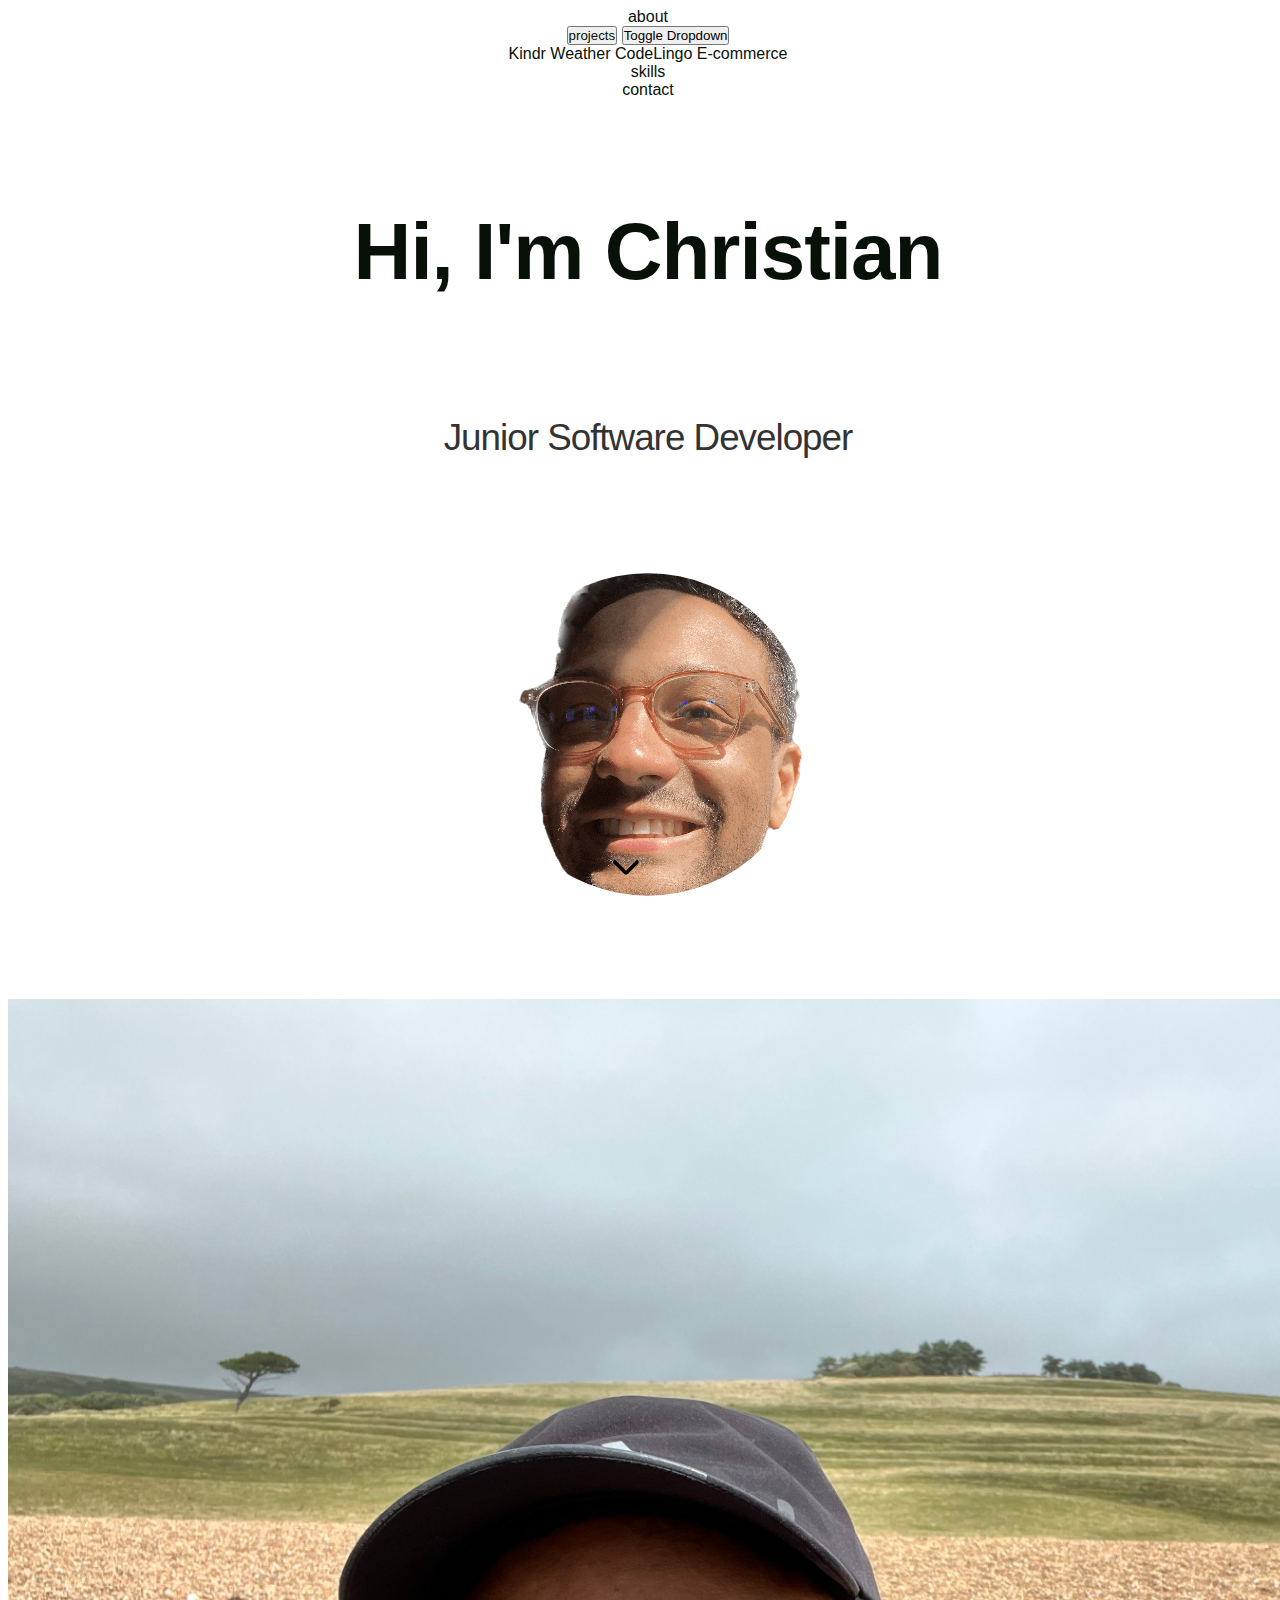
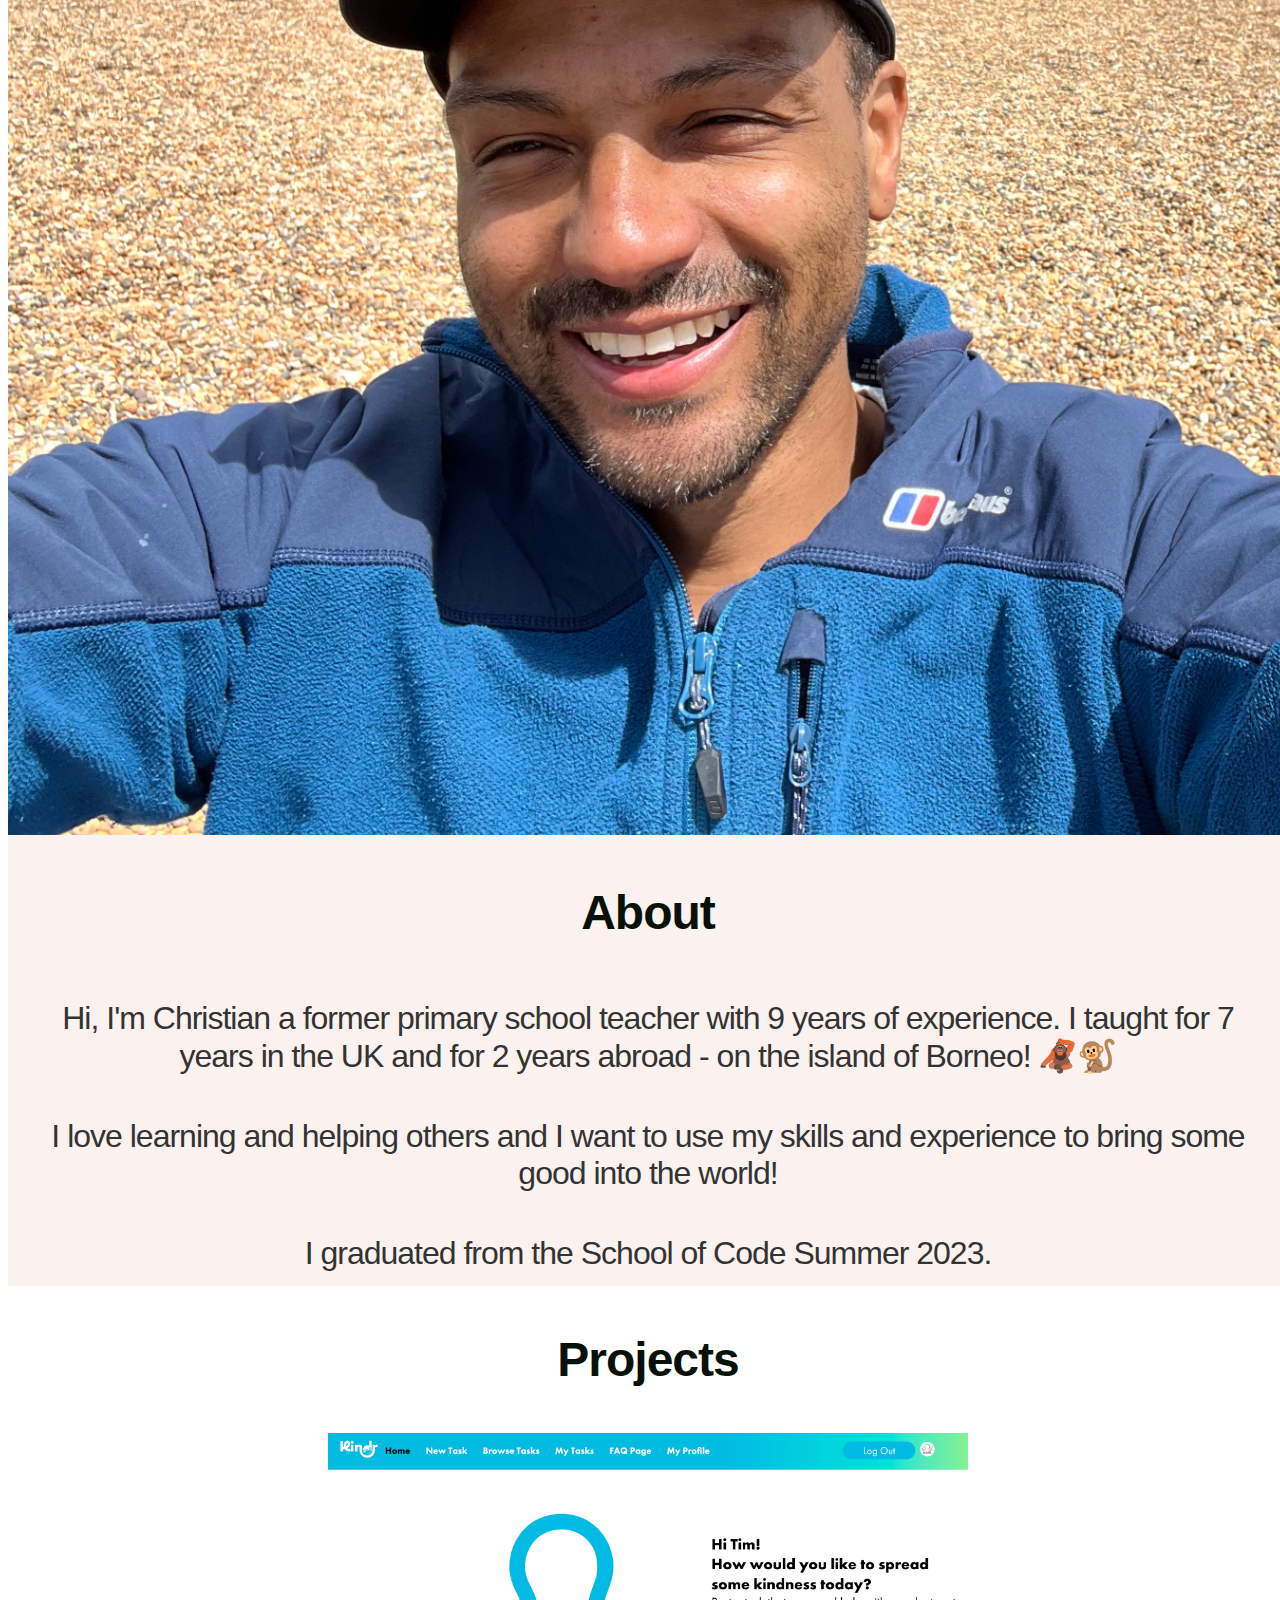
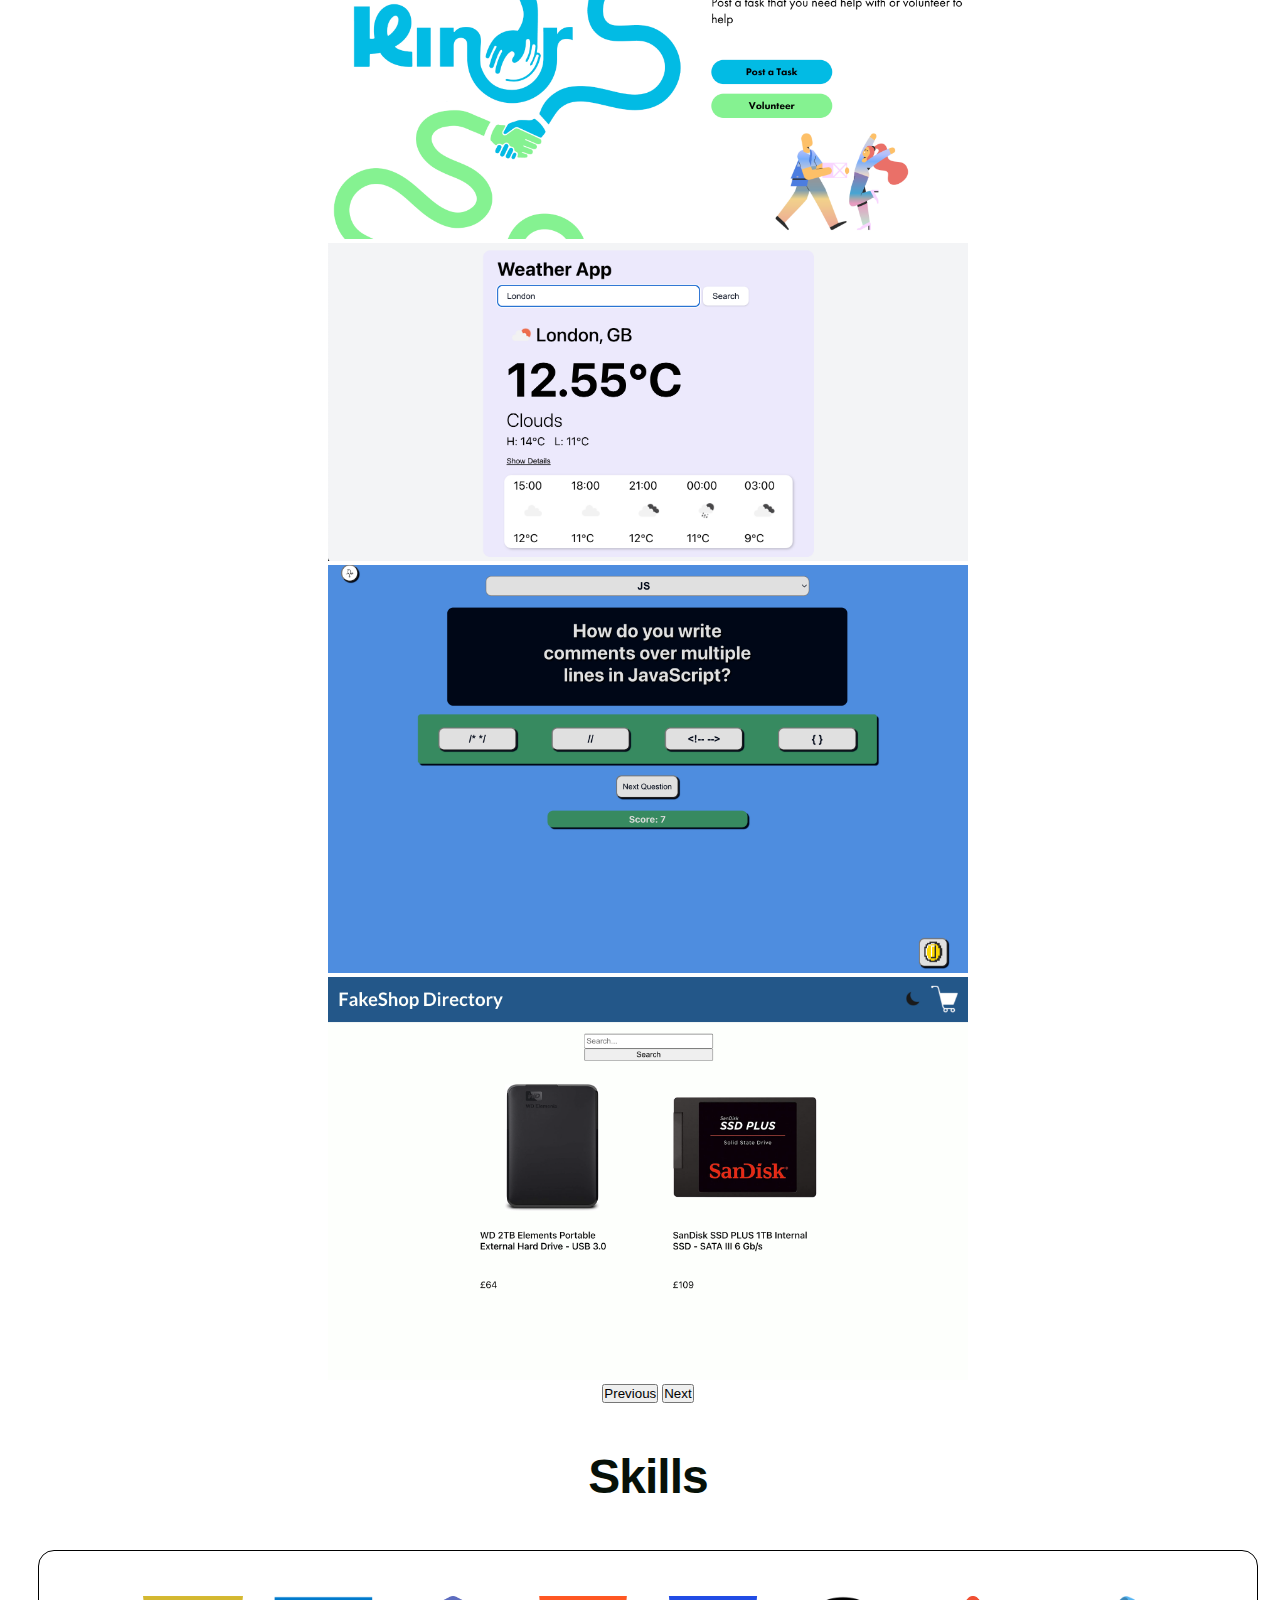
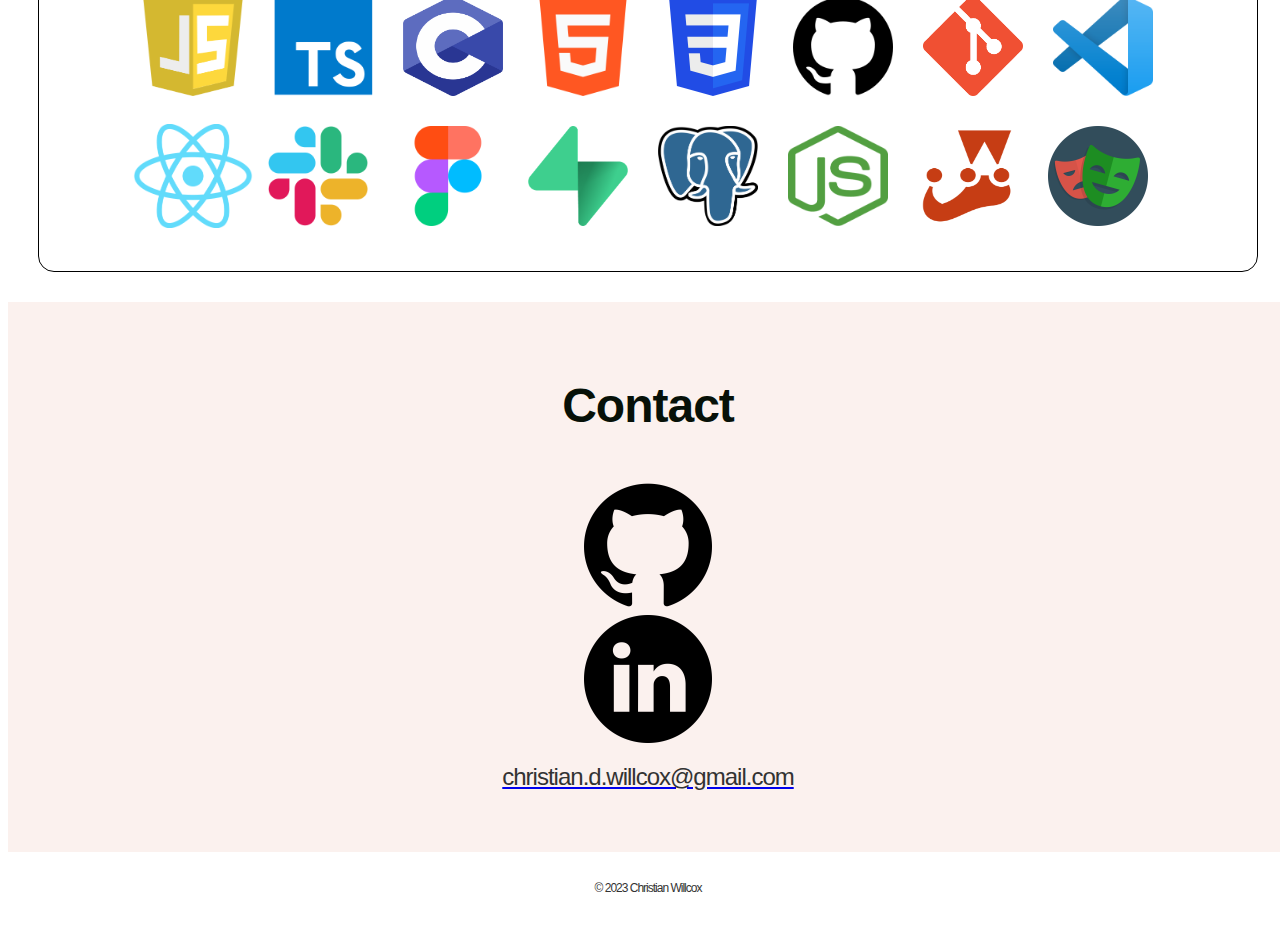
==== index.html @ d9c9615a "git repo initialised" ====
<!DOCTYPE html>

<html lang="en">
    <head>
        <script src="index.js"></script>
        <link href="https://cdn.jsdelivr.net/npm/bootstrap@5.2.3/dist/css/bootstrap.min.css" rel="stylesheet" integrity="sha384-rbsA2VBKQhggwzxH7pPCaAqO46MgnOM80zW1RWuH61DGLwZJEdK2Kadq2F9CUG65" crossorigin="anonymous">
        <script src="https://cdn.jsdelivr.net/npm/bootstrap@5.2.3/dist/js/bootstrap.bundle.min.js" integrity="sha384-kenU1KFdBIe4zVF0s0G1M5b4hcpxyD9F7jL+jjXkk+Q2h455rYXK/7HAuoJl+0I4" crossorigin="anonymous"></script>
        <link href="styles.css" rel="stylesheet">
        <meta name="viewport" content="width=device-width, initial-scale=1.0">
        <title>Christian Willcox</title>
    </head>
    <header>
        <ul class="navbar">
            <li class="navbar-links">
                <a href="#about">about</a>
            </li>
            <li class="navbar-links">
                <div class="btn-group navbar-links">
                    <button type="button" class="btn btn-danger">
                        <a href="#projects">projects</a>
                    </button>
                    <button type="button" class="btn btn-danger dropdown-toggle" data-bs-toggle="dropdown" aria-haspopup="true" aria-expanded="false">
                        <span class="visually-hidden">Toggle Dropdown</span>
                    </button>
                    <div class="dropdown-menu">
                        <a class="dropdown-item" href="/projects/kindr.html">Kindr</a>
                        <a class="dropdown-item" href="/projects/weather.html">Weather</a>
                        <a class="dropdown-item" href="/projects/codelingo.html">CodeLingo</a>
                        <a class="dropdown-item" href="/projects/ecommerce.html">E-commerce</a>
                    </div>
                </div>
            </li>
            <li class="navbar-links">
                <a href="#skills">skills</a>
            </li>
            <li class="navbar-links">
                <a href="#contact">contact</a>
            </li>
        </ul>
    </header>
    
    <body>

        <div id="greet">

            <!-- Greeting section. -->
            <h1 class="landing-h1">Hi, I'm Christian</h1>
            <h3 class="landing-h3">Junior Software Developer</h3>
            <!-- <p>Based in Hitchin, Hertfordshire</p> -->

            <div class="landing-img-container">
                <img src="/images/LandingPicTransparent.png" alt="Landing-page-pic " class="landing-page-img">
            </div>

            <!-- Down arrow. -->
            <div class="down-arrow"></div>
            
        </div>

        <div id="about">
            
            <img alt="Me on the Jurassic Coast" class="jurassic-img"src="/images/jurassic-coast.jpeg">
            
            <h1>About</h1>
            <p class="about-text first-para">
                Hi, I'm Christian a former primary school teacher with 9 years of experience.
                I taught for 7 years in the UK and for 2 years abroad - on the island of Borneo! 🦧🐒
            </p>
            <p class="about-text">
                I love learning and helping others and I want to use my skills and experience to bring some good into the world!
            </p>
            <p class="about-text">
                I graduated from the School of Code Summer 2023.
            </p>

        </div>

        <div id="projects">

            <h1>Projects</h1>
            <div id="carouselExampleControls" class="carousel slide" data-bs-ride="carousel">
                <div class="carousel-inner">
                  <div class="carousel-item active">
                    <a href="/projects/kindr.html">
                        <img src="/images/project-img/homepage.png" class="d-block w-100" alt="Kindr Project">
                    </a>
                  </div>
                  <div class="carousel-item">
                    <a href="/projects/weather.html">
                        <img src="/images/project-img/weather-app.png" class="d-block w-100" alt="Weather App Project">
                    </a>
                  </div>
                  <div class="carousel-item">
                    <a href="/projects/codelingo.html">
                        <img src="/images/project-img/codelingo.png" class="d-block w-100" alt="CodeLingo Project">
                    </a>
                  </div>
                  <div class="carousel-item">
                    <a href="/projects/ecommerce.html">
                        <img src="/images/project-img/ecommerce.png" class="d-block w-100" alt="E-Commerce Project">
                    </a>
                </div>
                </div>
                <button class="carousel-control-prev" type="button" data-bs-target="#carouselExampleControls" data-bs-slide="prev">
                  <span class="carousel-control-prev-icon" aria-hidden="true"></span>
                  <span class="visually-hidden">Previous</span>
                </button>
                <button class="carousel-control-next" type="button" data-bs-target="#carouselExampleControls" data-bs-slide="next">
                  <span class="carousel-control-next-icon" aria-hidden="true"></span>
                  <span class="visually-hidden">Next</span>
                </button>
              </div>

        </div>

        <div id="skills">
            <h1>Skills</h1>

            <div class="skills-container">

				<div class="all-skills-images">
					<img src="/images/skills/javascript.png" alt="javascript-logo" class="skills-img">
					<img src="/images/skills/typescript.png" alt="typescript-logo" class="skills-img">
					<img src="/images/skills/c.png" alt="c-logo" class="skills-img">
					<img src="/images/skills/html.png" alt="html-logo" class="skills-img">
					<img src="/images/skills/css.svg.png" alt="css-logo" class="skills-img">
					<img src="/images/skills/github.png" alt="github-logo" class="skills-img">
					<img src="/images/skills/git.png" alt="git-logo" class="skills-img">
					<img src="/images/skills/vsstudio.svg.png" alt="vsstudio-logo" class="skills-img">
					<img src="/images/skills/react.svg.png" alt="react-logo" class="react-img">
					<img src="/images/skills/slack.svg.png" alt="slack-logo" class="skills-img">
					<img src="/images/skills/figma.png" alt="figma-logo" class="skills-img figma-img">
					<img src="/images/skills/supabase.png" alt="supabase-logo" class="skills-img">
					<img src="/images/skills/Postgresql.svg.png" alt="postgres-logo" class="skills-img">
					<img src="/images/skills/nodejs.png" alt="nodejs-logo" class="skills-img">
					<img src="/images/skills/jest.png" alt="jest-logo" class="skills-img">
					<img src="/images/skills/playwright.png" alt="playwright-logo" class="skills-img">
				</div>

			</div>
        </div>

        <div id="contact">
            <h1>Contact</h1>

            <table>
                <tbody>
                    <tr>
                        <td>
                            <a href = "https://github.com/lastcastleofbowser">
                                <img src="/images/icons/github_black.png" alt="github icon" class="icon github btn">
                            </a>
                        </td>
                    </tr>
                    <tr>
                        <td>
                            <a href = "https://www.linkedin.com/in/christianwillcox/">
                                <img src="/images/icons/linkedin_black.png" alt="linkedin icon" class="icon linkedin btn">
                            </a>
                        </td>
                    </tr>
                    <tr>
                        <td>
                            <a class="email btn" href="mailto:christian.d.willcox@gmail.com" target="_blank" rel="noopener noreferrer">
                                <p>christian.d.willcox@gmail.com</p>
                            </a>
                        </td>
                    </tr>
                </tbody>
            </table>

        </div>
    </body>
    <footer>
        <p>© 2023 Christian Willcox </p>
    </footer>
</html>
---- styles.css ----
:root {
	--primary-background-colour: #FBF1EE;
	--text-colour: #071108;
	--primary-contrast-colour: #A0C1D1;
	--secondary-contrast-colour: #F9DB6D;
	--grey1: #Fbfbfb;
	--grey2: #F2F2F2;
  }

 * {
    padding: 0;
    text-align: center;
}

html, body{
    font-size: 16px;
    width: 100vw;
    height: 100vh;
}


h1 { font: 3rem "Playfair", Helvetica, Arial, Sans-Serif; font-weight: 600; letter-spacing: -1px; padding: 14px; color: var(--text-colour)}
h2 { font: 3rem "Poppins", Helvetica, Arial, Sans-Serif; font-weight: 600; letter-spacing: -1px; padding: 14px; color: #333;}
h3 { font: 2.3rem "Poppins", Helvetica, Arial, Sans-Serif; font-weight: 400; letter-spacing: -1px; padding: 14px; color: #333;}
p {
	font-size: 2rem;
	font-family: "Poppins", Helvetica, Arial, Sans-Serif;
	font-weight: 200;
	letter-spacing: -1px;
	padding: 14px;
	color: #333;
	margin: 0 0 15px 0;
}

/* Navbar*/
.navbar li { list-style-type: none; }
.navbar{
	max-width: 100vw;
	margin: 0 30px;
	font-family: "Poppins", Helvetica, Arial, Sans-Serif;
	font-weight: 200;
}

.navbar a:link{
		text-decoration: none;
		color: var(--text-colour);
}

.navbar a:visited{
		text-decoration: none;
		color: var(--text-colour);
}

.navbar a:hover{
		text-decoration: underline;
		color: var(--text-colour);
}




/* Greet Section */
#greet {
	display: flex;
	flex-direction: column;
	justify-content: center;
	align-items: center;
	height: 100vh;
}

/* Landing page h1 effect */

.landing-h1::before, .landing-h3::before {  
	transform: scaleX(0);
	transform-origin: bottom right;
  }
  
  .landing-h1:hover::before, .landing-h3:hover::before {
	transform: scaleX(1);
	transform-origin: bottom left;
  }
  
  .landing-h1::before, .landing-h3::before {
	content: " ";
	display: block;
	position: absolute;
	top: 0; right: 0; bottom: 0; left: 0;
	inset: 0 0 0 0;
	background: hsl(200 100% 80%);
	z-index: -1;
	transition: transform .3s ease;
  }
  
  .landing-h1 {
	position: relative;
	font-size: 5rem;
  }

  .landing-h3 {
	position: relative;
	/* font-size: 5rem; */
  }

  .landing-img-container{
	position: relative;
	display: flex;
	flex-basis: 50%;
	
  }

  .landing-page-img{
	/* margin: 2rem; */
	clip-path: circle(40% at 50% 50%);
	object-fit: none;
	object-position: -90px 38px;
	width: 350px;
  }

/* Down Arrow */
.down-arrow {
	position: absolute;
	top: calc(100vh - 60px);
	left: calc(50% - 14px);
	/* width: 0; */
	/* height: 30px; */
	/* border: 2px solid; */
	/* border-radius: 2px; */
	animation: jumpInfinite 1.5s infinite;
  }
  
  .down-arrow:after {
	content: " ";
	position: absolute;
	top: 12px;
	left: -10px;
	width: 16px;
	height: 16px;
	border-bottom: 4px solid;
	border-right: 4px solid;
	border-radius: 4px;
	transform: rotateZ(45deg);
  }

  @keyframes jumpInfinite {
	0% {
	  margin-top: 0;
	}
	50% {
	  margin-top: 20px;
	}
	100% {
	  margin-top: 0;
	}
  }

/* About Section */
.jurassic-img {
max-width: 100%;
height: auto;
margin: 0 auto;
}

#about{
	background-color: var(--primary-background-colour);
}

/* Project Section */
.carousel-item img{
	height: auto;
	width: 50%;
}


/* Skills Section */
.all-skills-images {
	display: flex;
	flex-wrap: wrap;
	justify-content: center;
	align-items: center;
	margin: 0 15px;
}
.skills-img{ width: 100px; height: 100px; margin: 15px; }
/* .figma-img{ width: 80px; } */
.react-img { width: 120px }

.skills-container, .project-card, .about-wrapper{
	-webkit-border-radius: 16px;
	-moz-border-radius: 16px;
	border: 1px solid #000000;
	padding: 30px;
	margin-top: 30px;
}

.skills-container, .project-card{
    margin: 30px;
}

/* Contact Section */
#contact{
	padding: 30px;
	background-color: var(--primary-background-colour);
}
#contact table{
	max-width: 95%;
	margin-left: auto;
	margin-right: auto;
}
#contact table p{
	font-size: 1.5rem;
}

.icon {
    max-width: 25%;
    height: auto;
}

/* Footer Section */
footer{
	padding: 15px;
}
footer p{
	font-size: 0.75rem;
}

/* Project HTML Pages  */

.project-img-container{
	display: flex;
	justify-content: center;
}

.project-img{
	width: auto;
	height: 80px;
	/* height: 100%; */
	object-fit: cover;
	object-position: center;
	margin: 0 0 30px;
}

.screenshot-container{
	display: flex;
	flex-direction: row;
	justify-content: center;
	align-items: center;
	flex-wrap: wrap;
	gap: 30px;
	margin: 35px 0 20px;
}

.screenshot{
	width: auto;
	height: 20rem;
	object-fit: cover;
	object-position: center;
	border: 0.3px solid #333;
}

.project-card ul{
	list-style-type: square;
	list-style-position: inside;
	padding: 0;
	margin: 0 1rem 0;
}

hr {
	border: 0;
	height: 1px;
	background: #333;
	max-width: 75%;
	margin: 0 auto;
}

.work-text{ padding-left: 1rem; }
.work-text h3{ padding-left: 0; }

.project-btn{
	color: var(--grey1);
	text-decoration: none;
	background-color: var(--secondary-contrast-colour);
	padding: 10px 20px;
	border-radius: 5px;
	border-style: solid;
	border-color: var(--secondary-contrast-colour);
	margin: 25px 5px 0;
	font-size: 1.2rem;
	cursor: pointer;
	transition: color 1000ms;
	user-select: none;
	-webkit-user-select: none;

	&:hover{
		background-color: var(--grey1);
		border-style: solid;
		border-color: var(--secondary-contrast-colour);
	}
	&:active{
		text-decoration: none;
	}
	&:focus{
		outline: none;
	}
	&:visited{
		color: var(--grey1);
		text-decoration: none;
	}
}
.site{
	background-color: var(--primary-contrast-colour);
border-color: var(--primary-contrast-colour);
&:hover{
	background-color: var(--grey1);
	border-style: solid;
	border-color: var(--primary-contrast-colour);
}
}
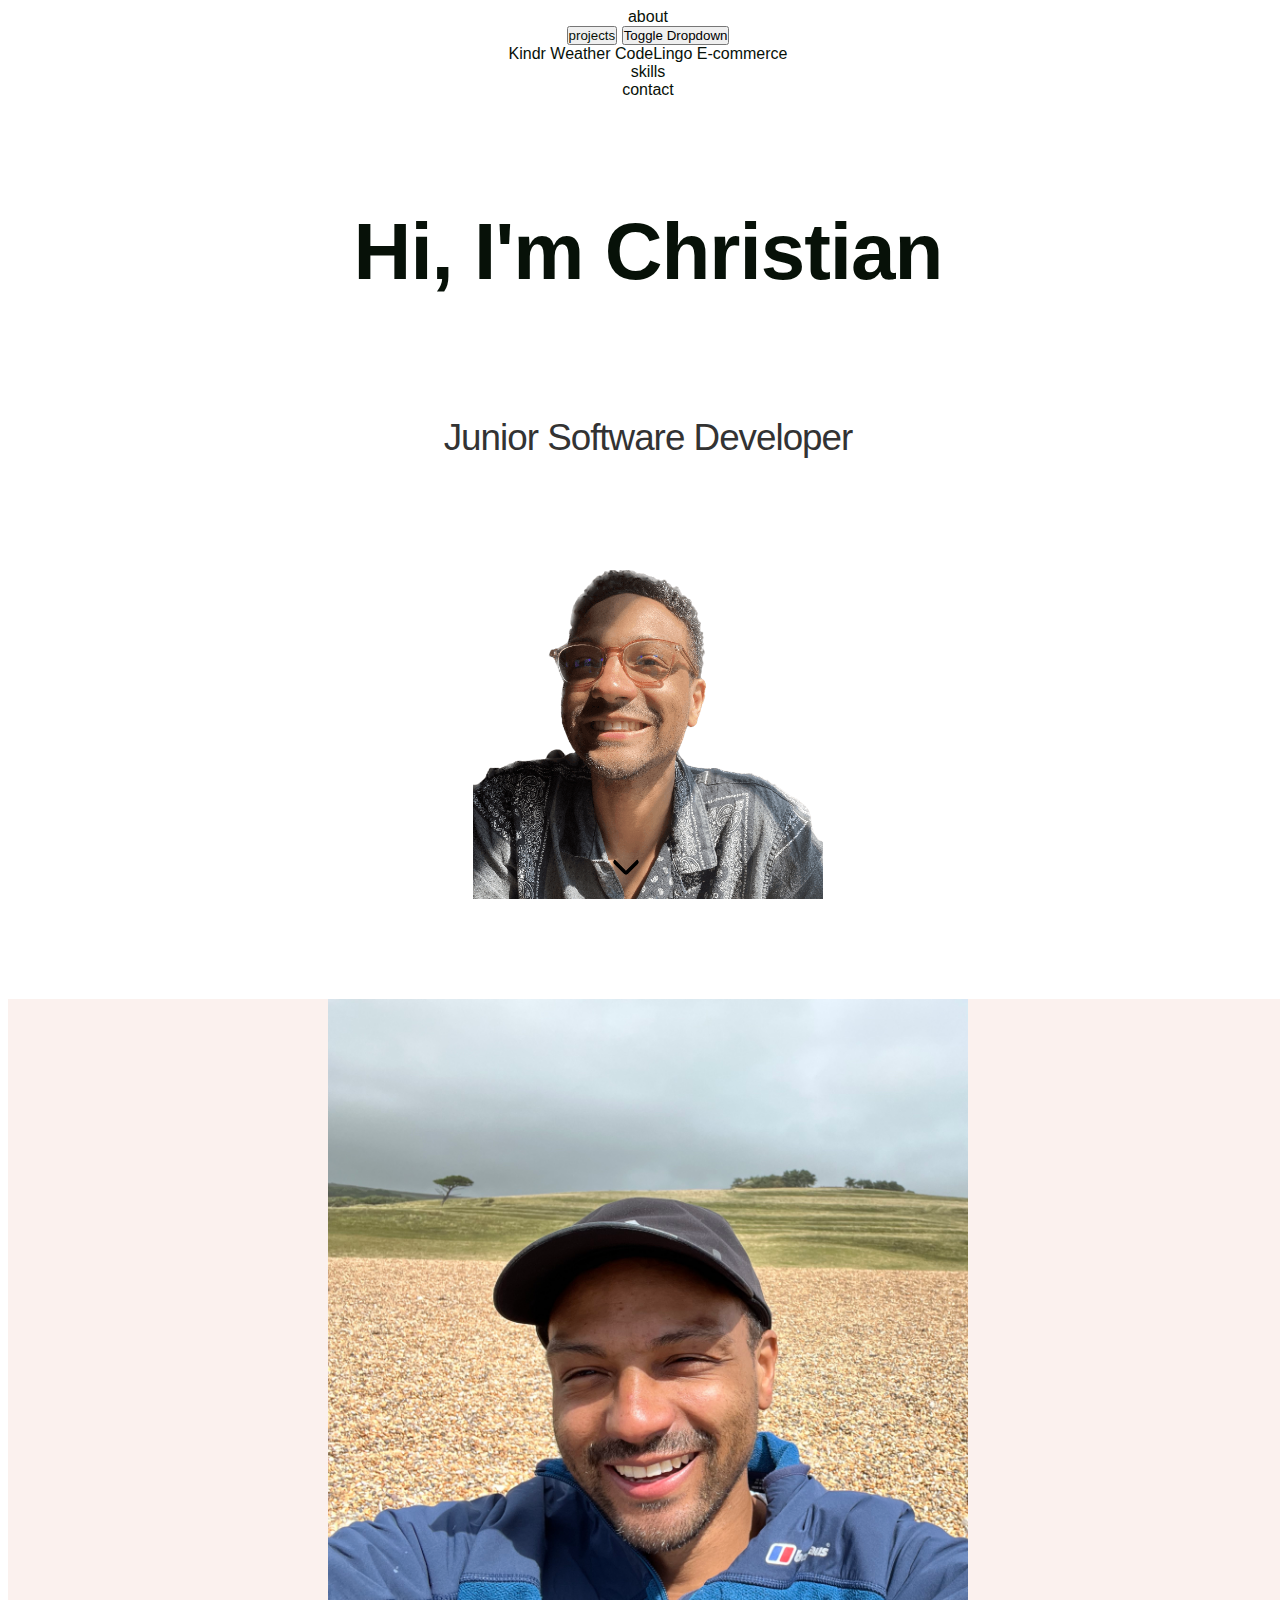
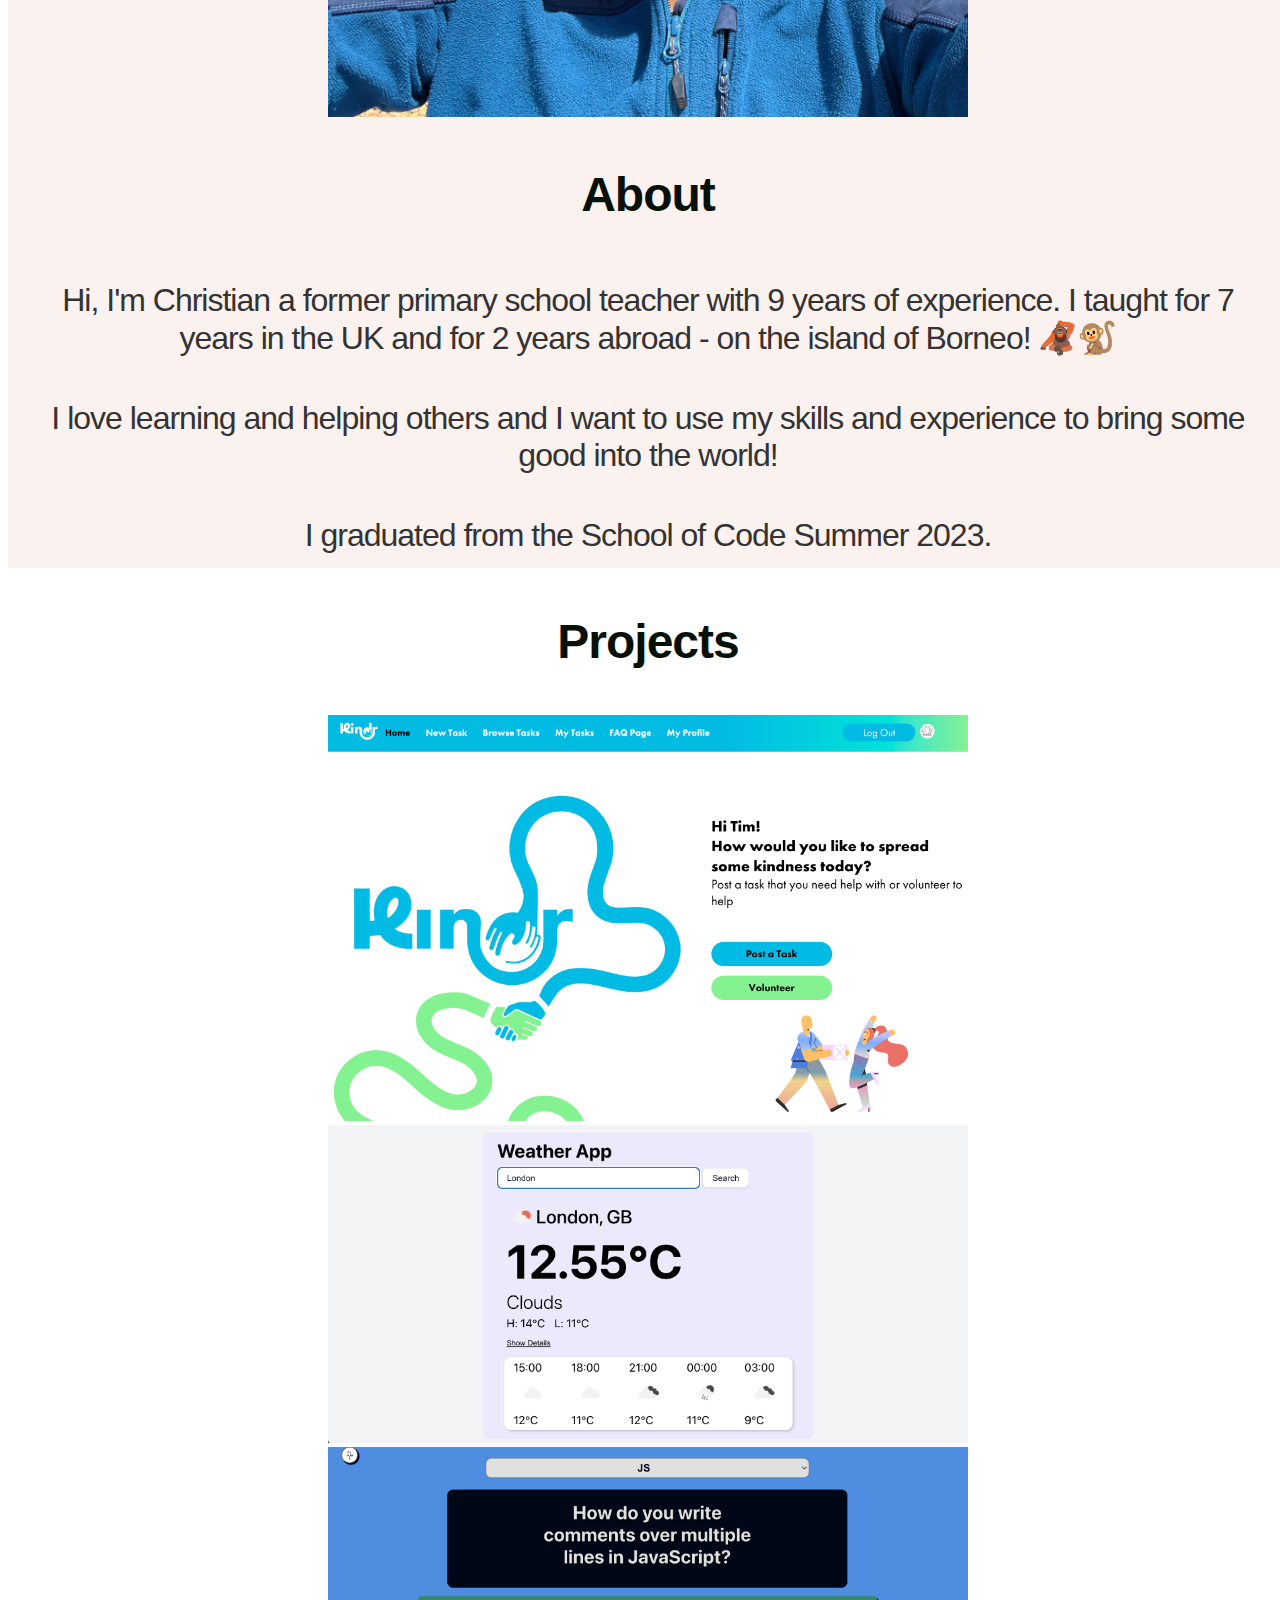
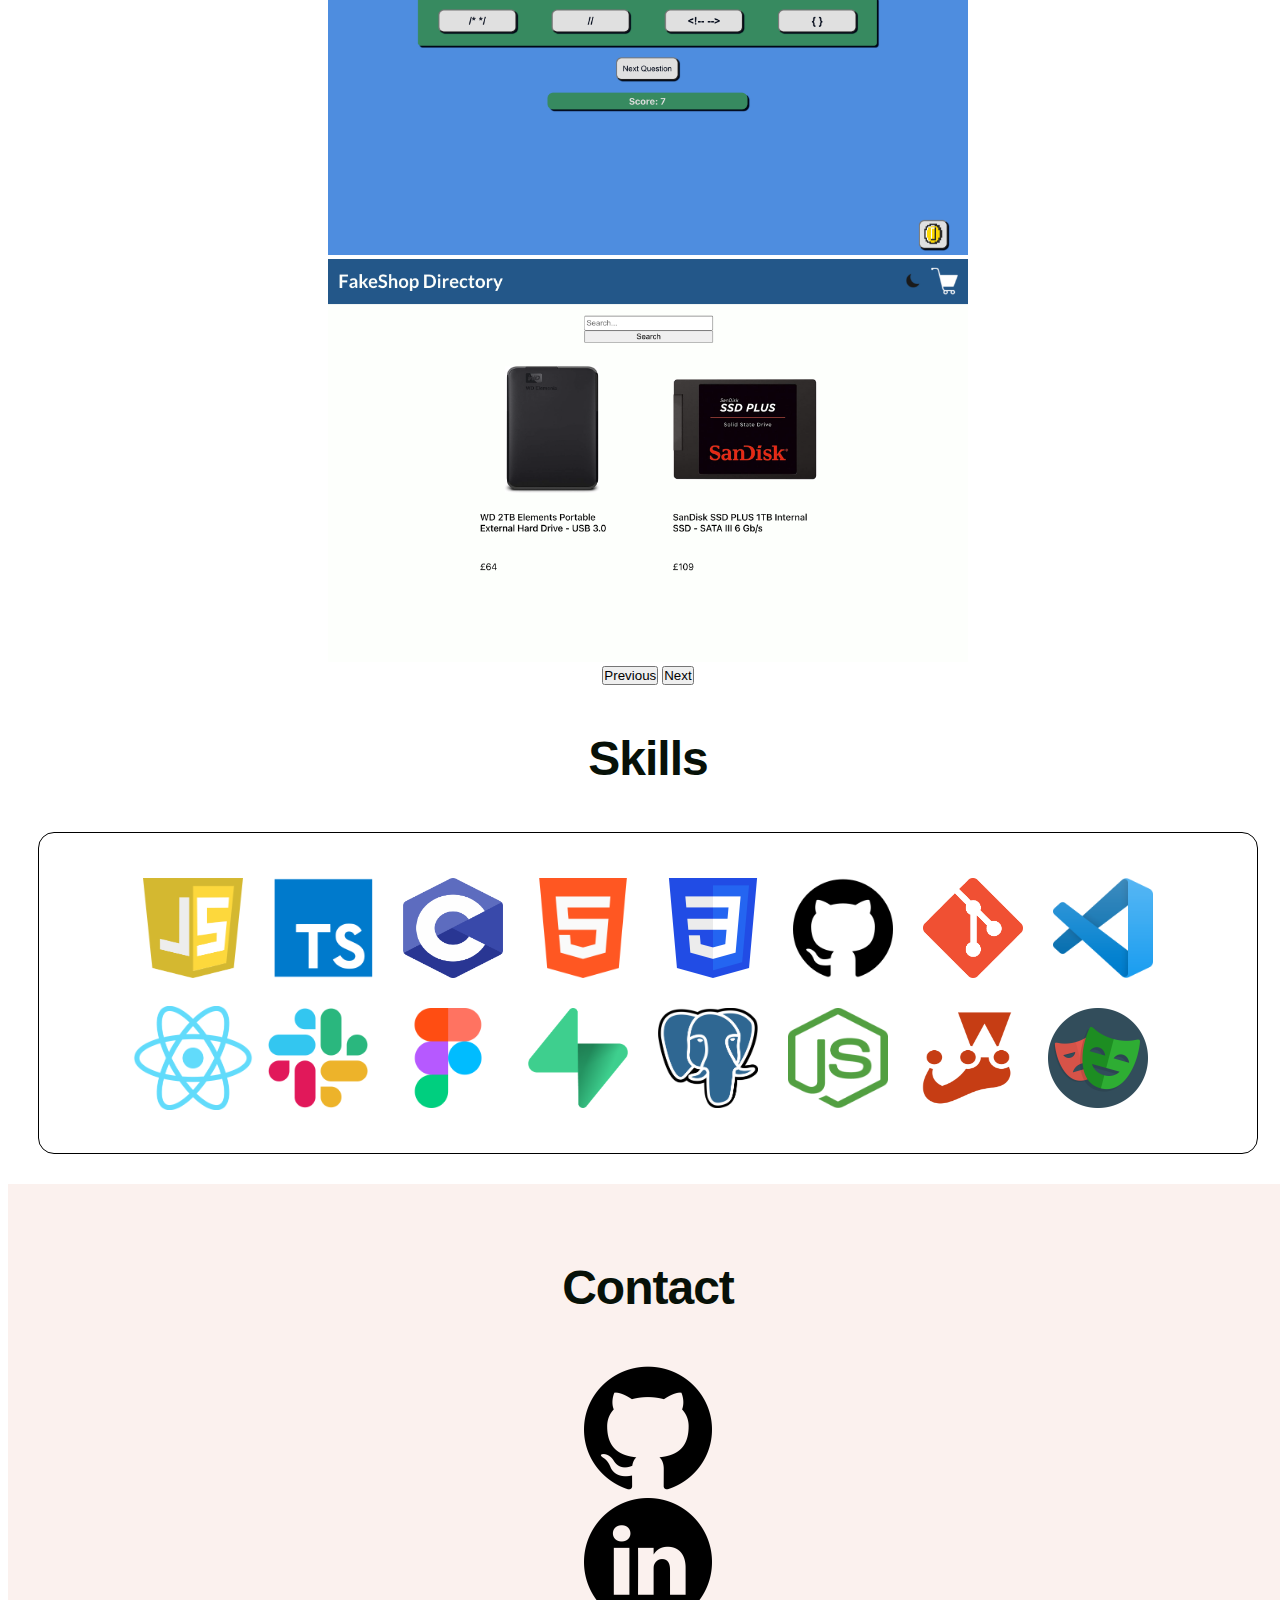
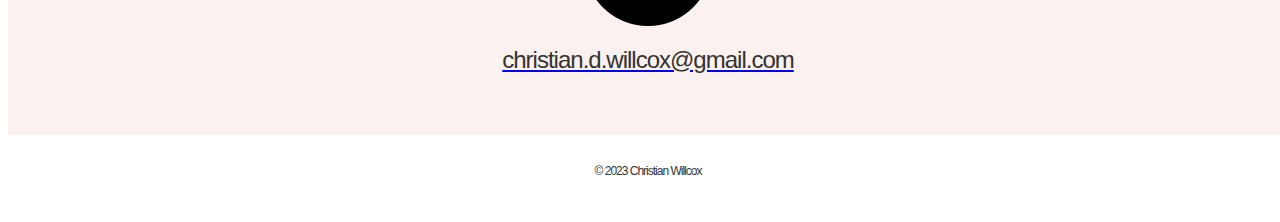
==== commit 5499192a: "navbar colour changes and media queries on landing pic" ====
--- a/index.html
+++ b/index.html
@@ -16,10 +16,10 @@
             </li>
             <li class="navbar-links">
                 <div class="btn-group navbar-links">
-                    <button type="button" class="btn btn-danger">
+                    <button type="button" class="btn">
                         <a href="#projects">projects</a>
                     </button>
-                    <button type="button" class="btn btn-danger dropdown-toggle" data-bs-toggle="dropdown" aria-haspopup="true" aria-expanded="false">
+                    <button type="button" class="btn dropdown-toggle" data-bs-toggle="dropdown" aria-haspopup="true" aria-expanded="false">
                         <span class="visually-hidden">Toggle Dropdown</span>
                     </button>
                     <div class="dropdown-menu">
--- a/styles.css
+++ b/styles.css
@@ -57,8 +57,6 @@
 }
 
 
-
-
 /* Greet Section */
 #greet {
 	display: flex;
@@ -101,19 +99,29 @@
 	/* font-size: 5rem; */
   }
 
+  /* Landing Image */
+
   .landing-img-container{
 	position: relative;
 	display: flex;
 	flex-basis: 50%;
 	
+	clip-path: circle(40% at 50% 50%);
+	width: 350px;
   }
 
   .landing-page-img{
 	/* margin: 2rem; */
-	clip-path: circle(40% at 50% 50%);
-	object-fit: none;
-	object-position: -90px 38px;
+	/* clip-path: circle(40% at 50% 50%); */
+	object-fit: contain;
+	/* object-position: 0px 38px; */
 	width: 350px;
+  }
+
+  @media (min-width: 768px) {
+	.landing-img-container{
+	clip-path: none;
+	}
   }
 
 /* Down Arrow */
@@ -158,6 +166,15 @@
 max-width: 100%;
 height: auto;
 margin: 0 auto;
+}
+
+@media screen and (min-width: 768px) {
+	.jurassic-img {
+		max-width: 50%;
+		height: auto;
+		margin: 0 auto;
+	}
+	
 }
 
 #about{
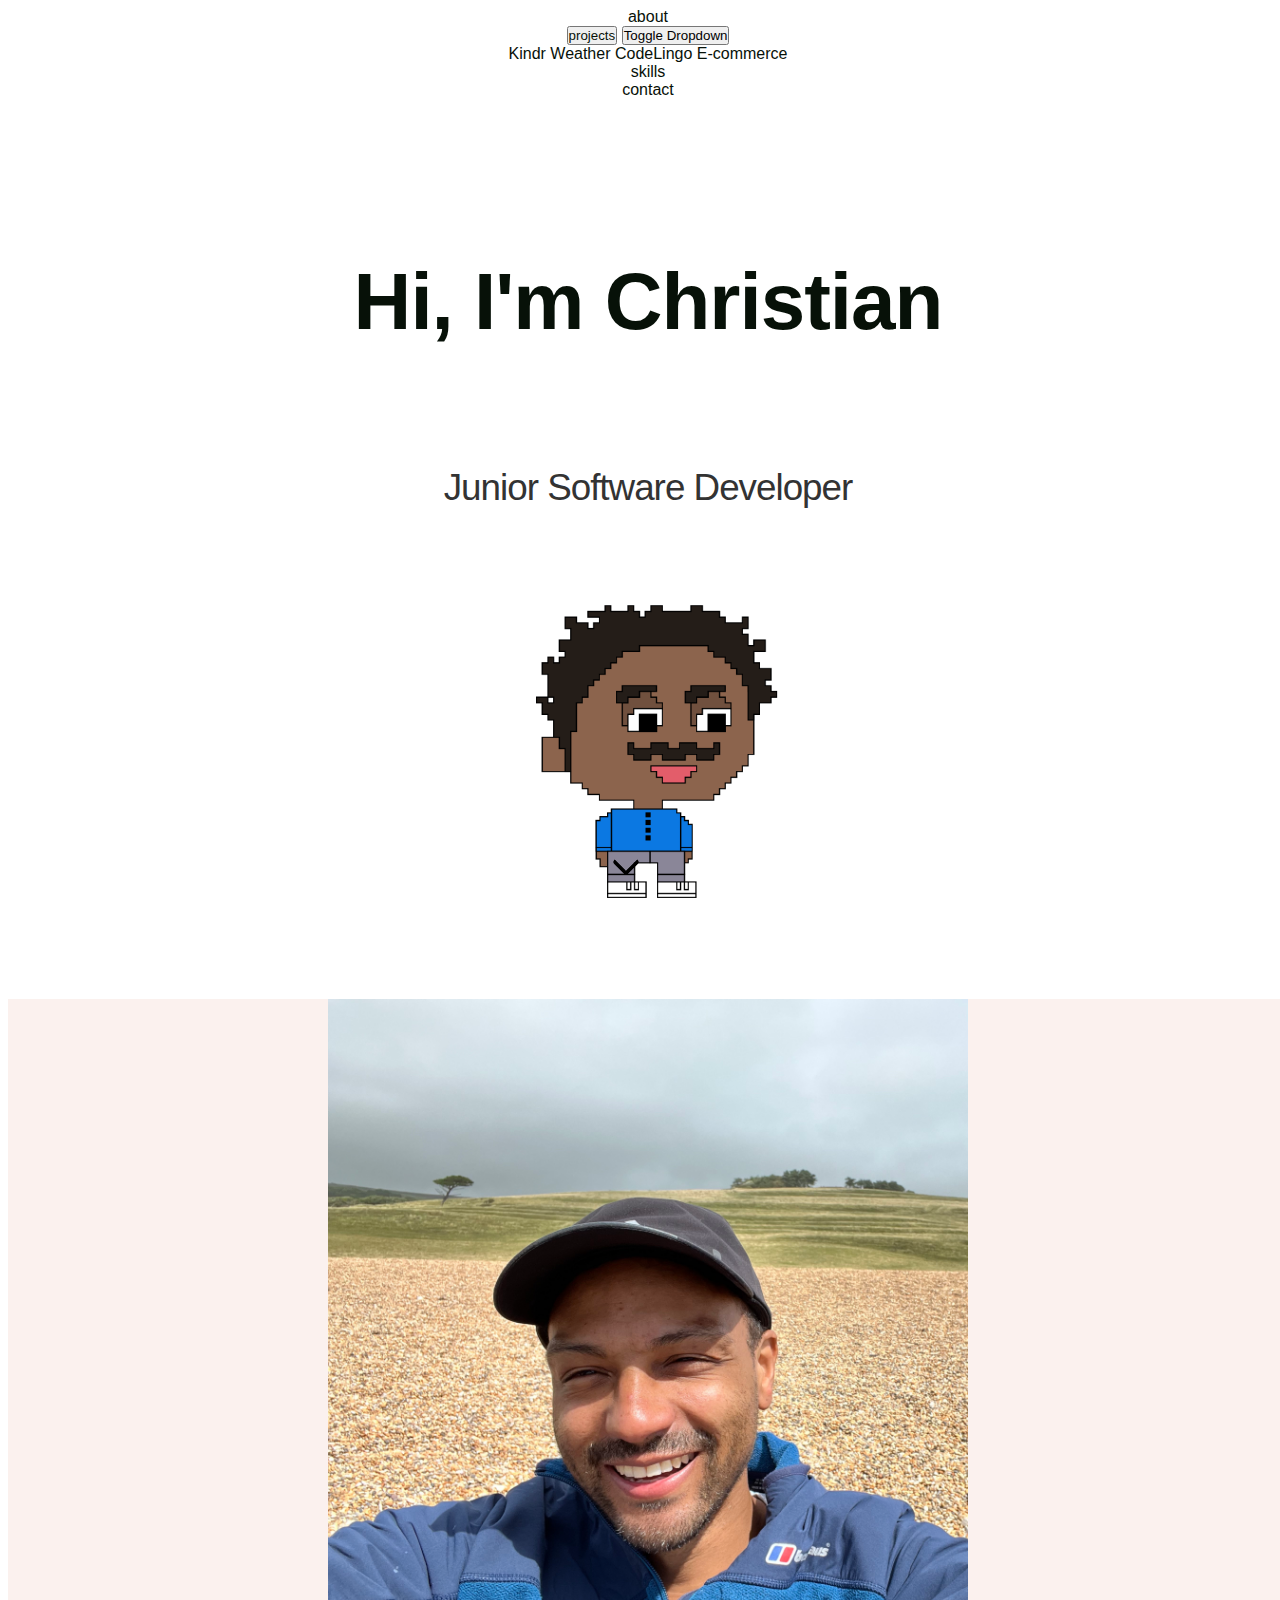
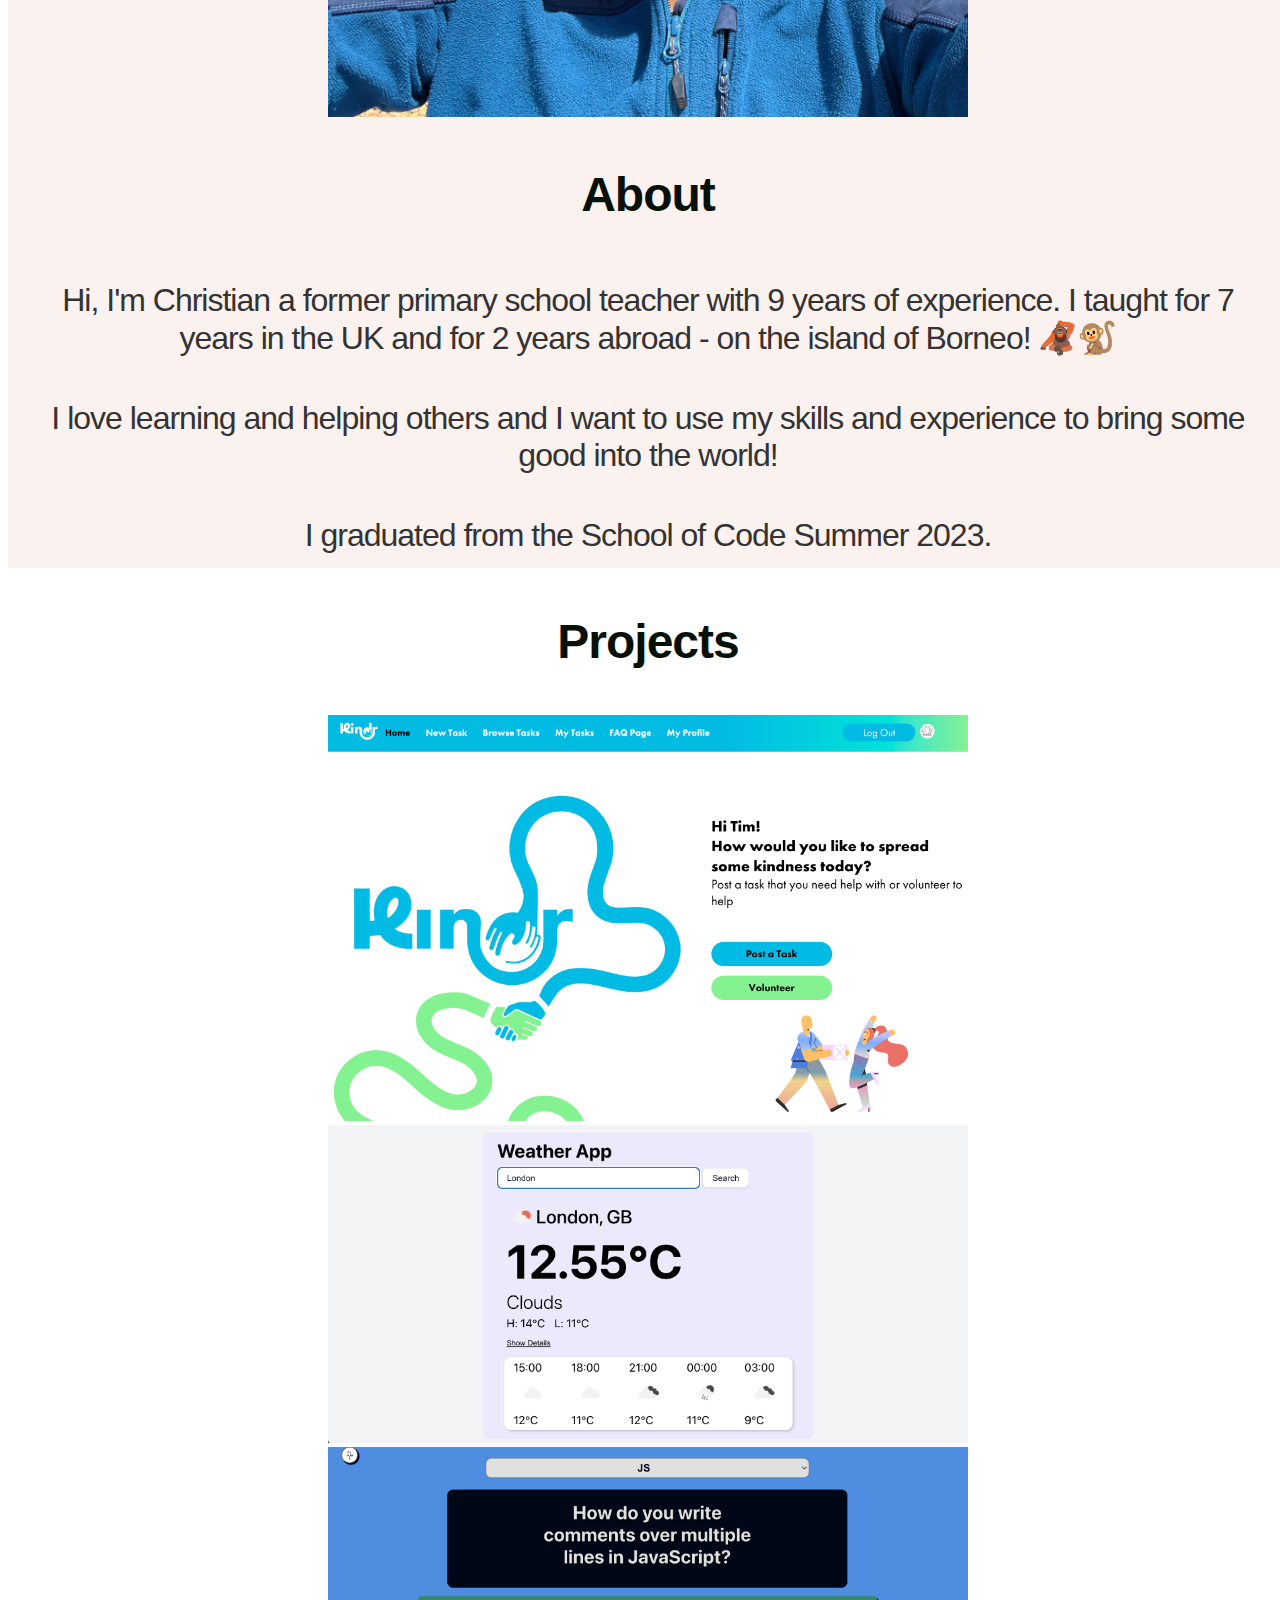
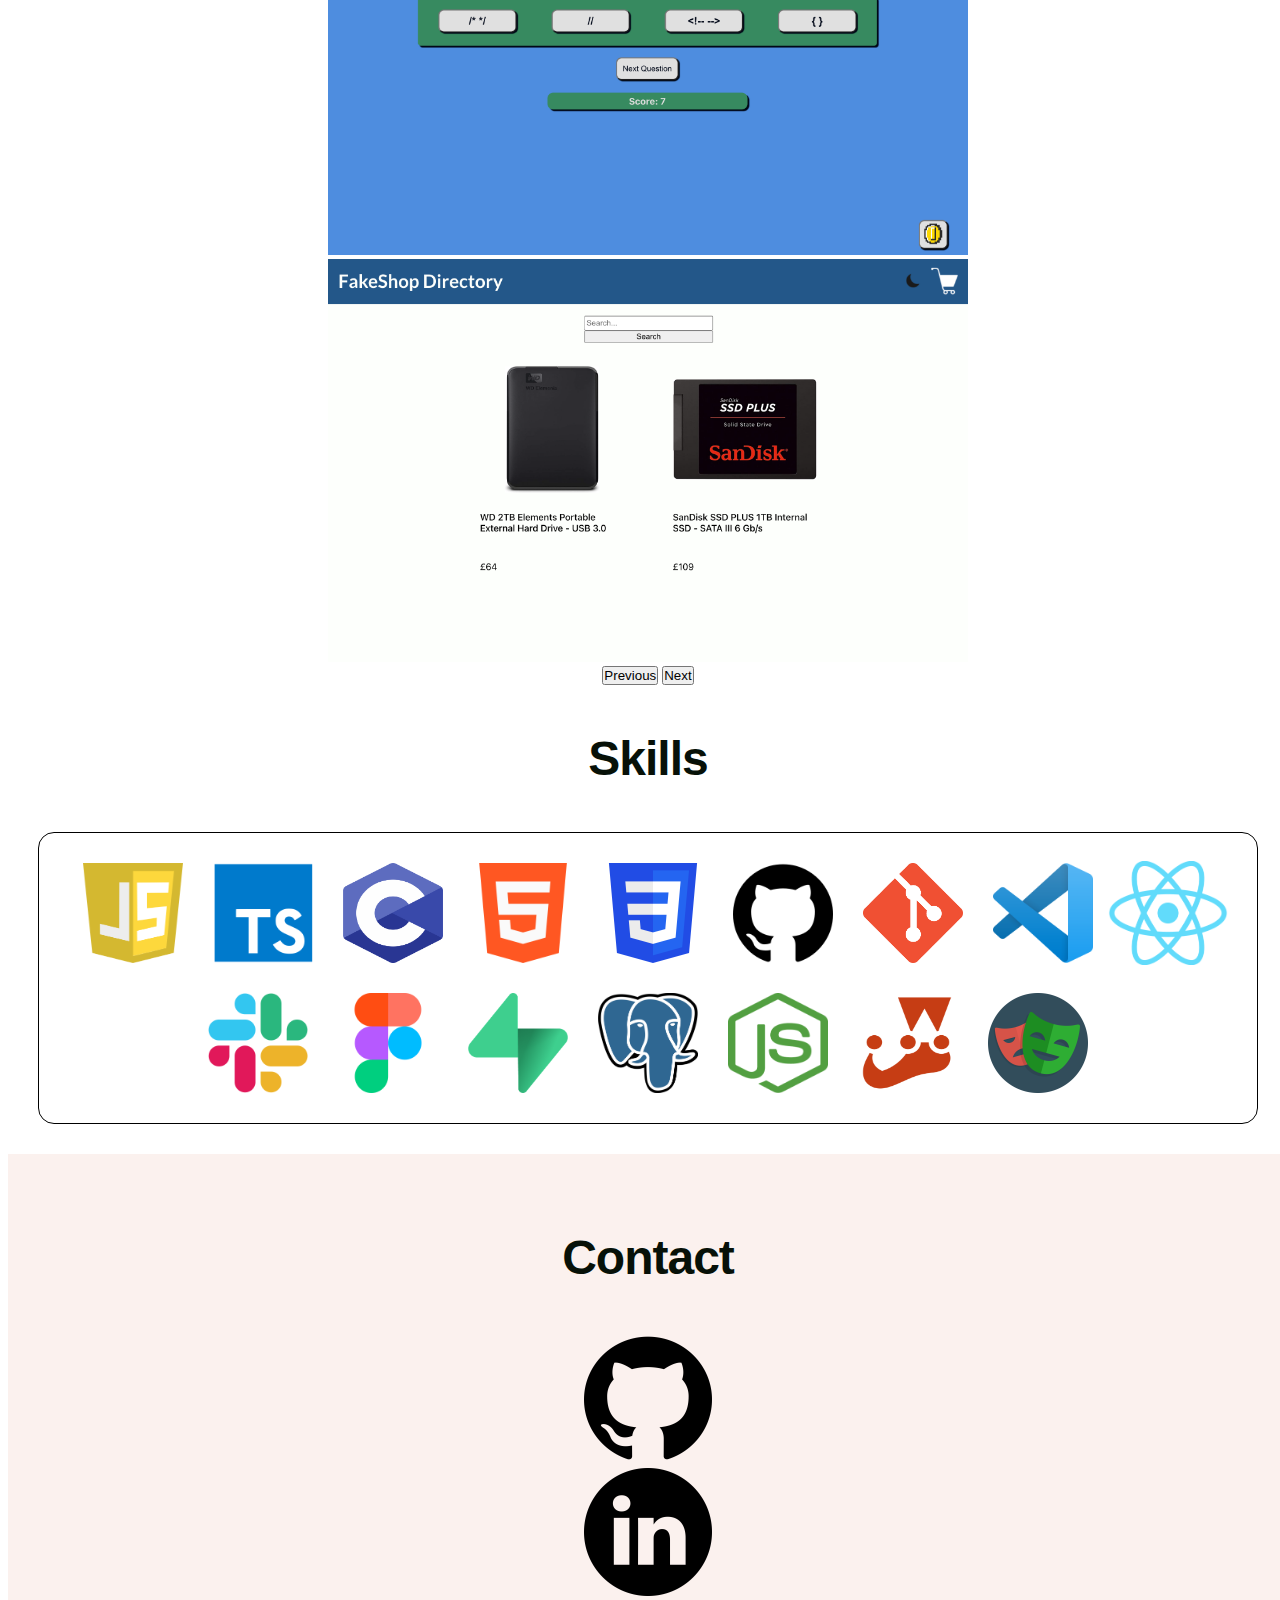
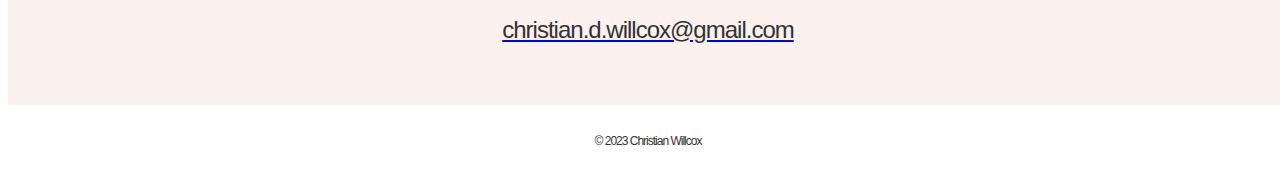
==== commit 3de9e484: "skills resizing and landing img change" ====
--- a/index.html
+++ b/index.html
@@ -49,7 +49,8 @@
             <!-- <p>Based in Hitchin, Hertfordshire</p> -->
 
             <div class="landing-img-container">
-                <img src="/images/LandingPicTransparent.png" alt="Landing-page-pic " class="landing-page-img">
+                <!-- <img src="/images/LandingPicTransparent.png" alt="Landing-page-pic " class="landing-page-img"> -->
+                <img src="/images/soc_avatar.png" alt="Landing-page-pic " class="landing-page-img">
             </div>
 
             <!-- Down arrow. -->
--- a/styles.css
+++ b/styles.css
@@ -104,9 +104,9 @@
   .landing-img-container{
 	position: relative;
 	display: flex;
-	flex-basis: 50%;
+	/* flex-basis: 50%; */
 	
-	clip-path: circle(40% at 50% 50%);
+	/* clip-path: circle(40% at 50% 50%); */
 	width: 350px;
   }
 
@@ -194,7 +194,7 @@
 	flex-wrap: wrap;
 	justify-content: center;
 	align-items: center;
-	margin: 0 15px;
+	margin: 0 5px;
 }
 .skills-img{ width: 100px; height: 100px; margin: 15px; }
 /* .figma-img{ width: 80px; } */
@@ -204,7 +204,7 @@
 	-webkit-border-radius: 16px;
 	-moz-border-radius: 16px;
 	border: 1px solid #000000;
-	padding: 30px;
+	padding: 15px;
 	margin-top: 30px;
 }
 
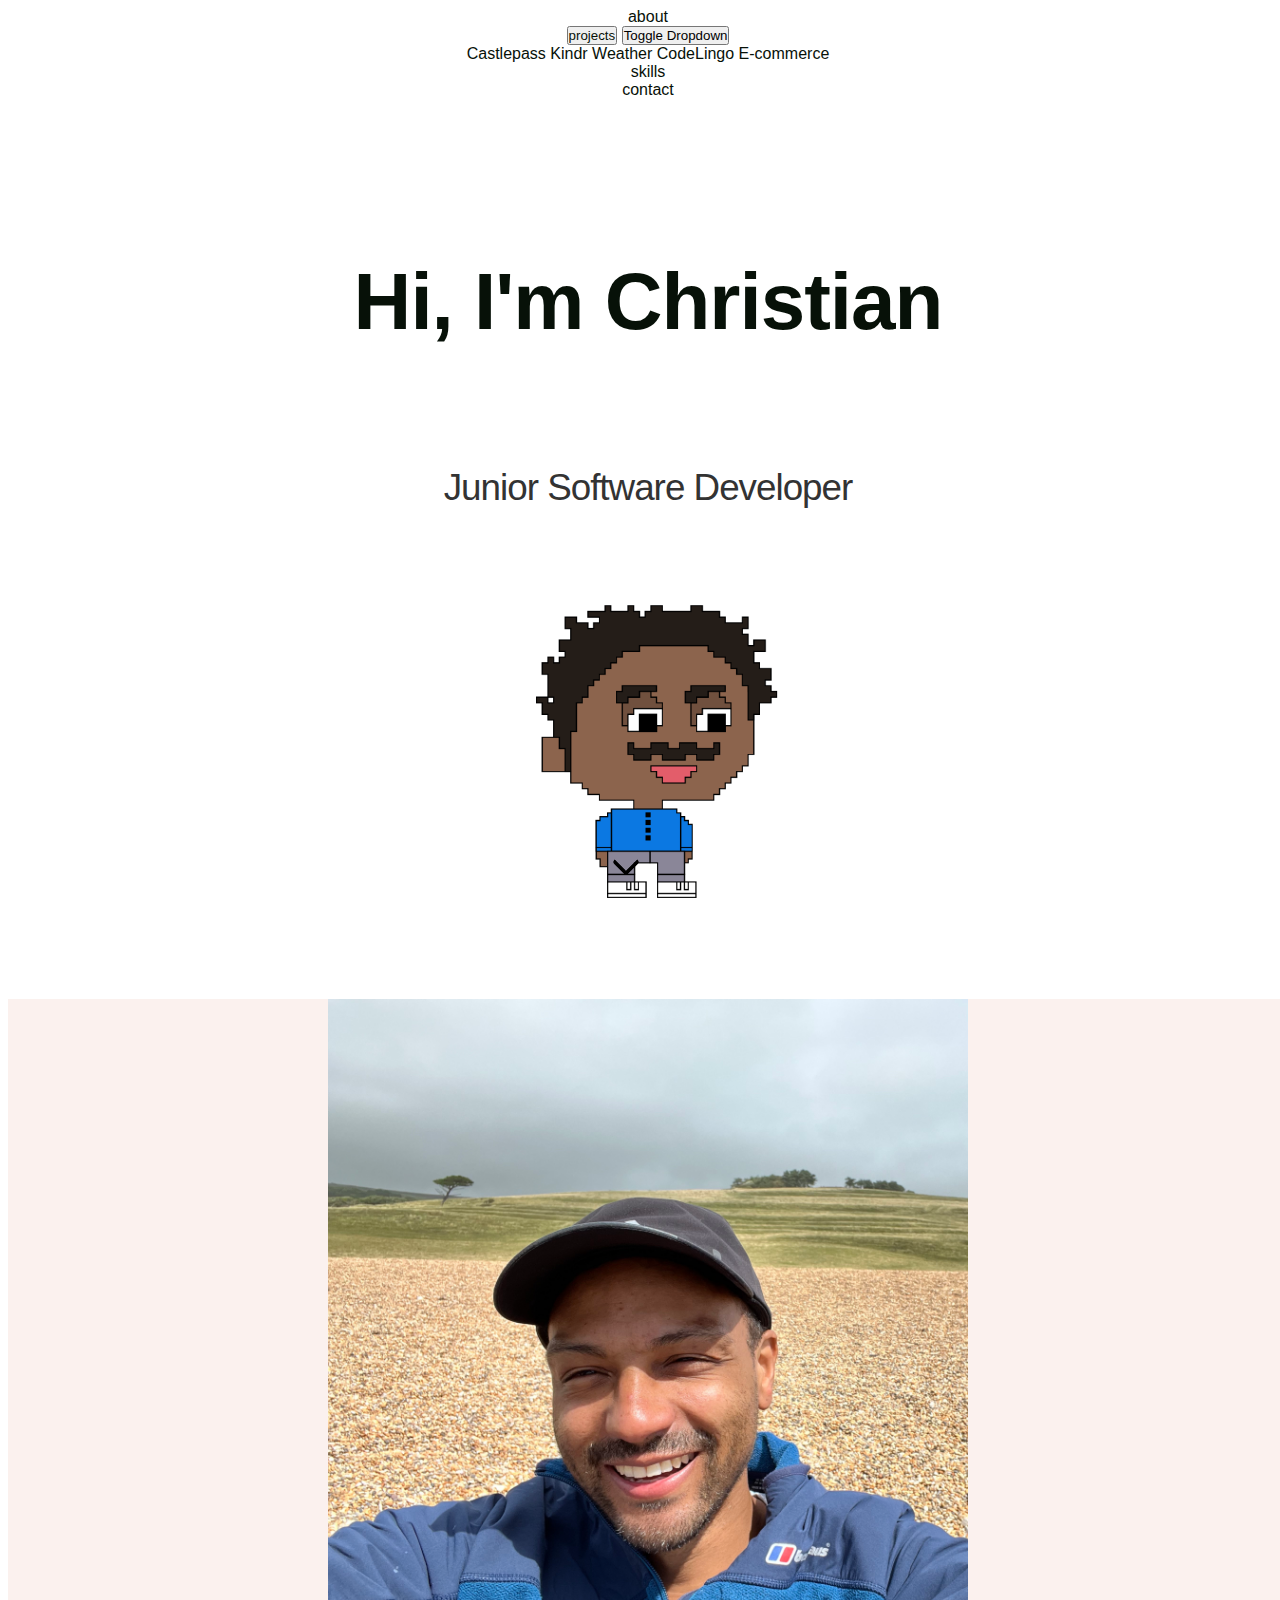
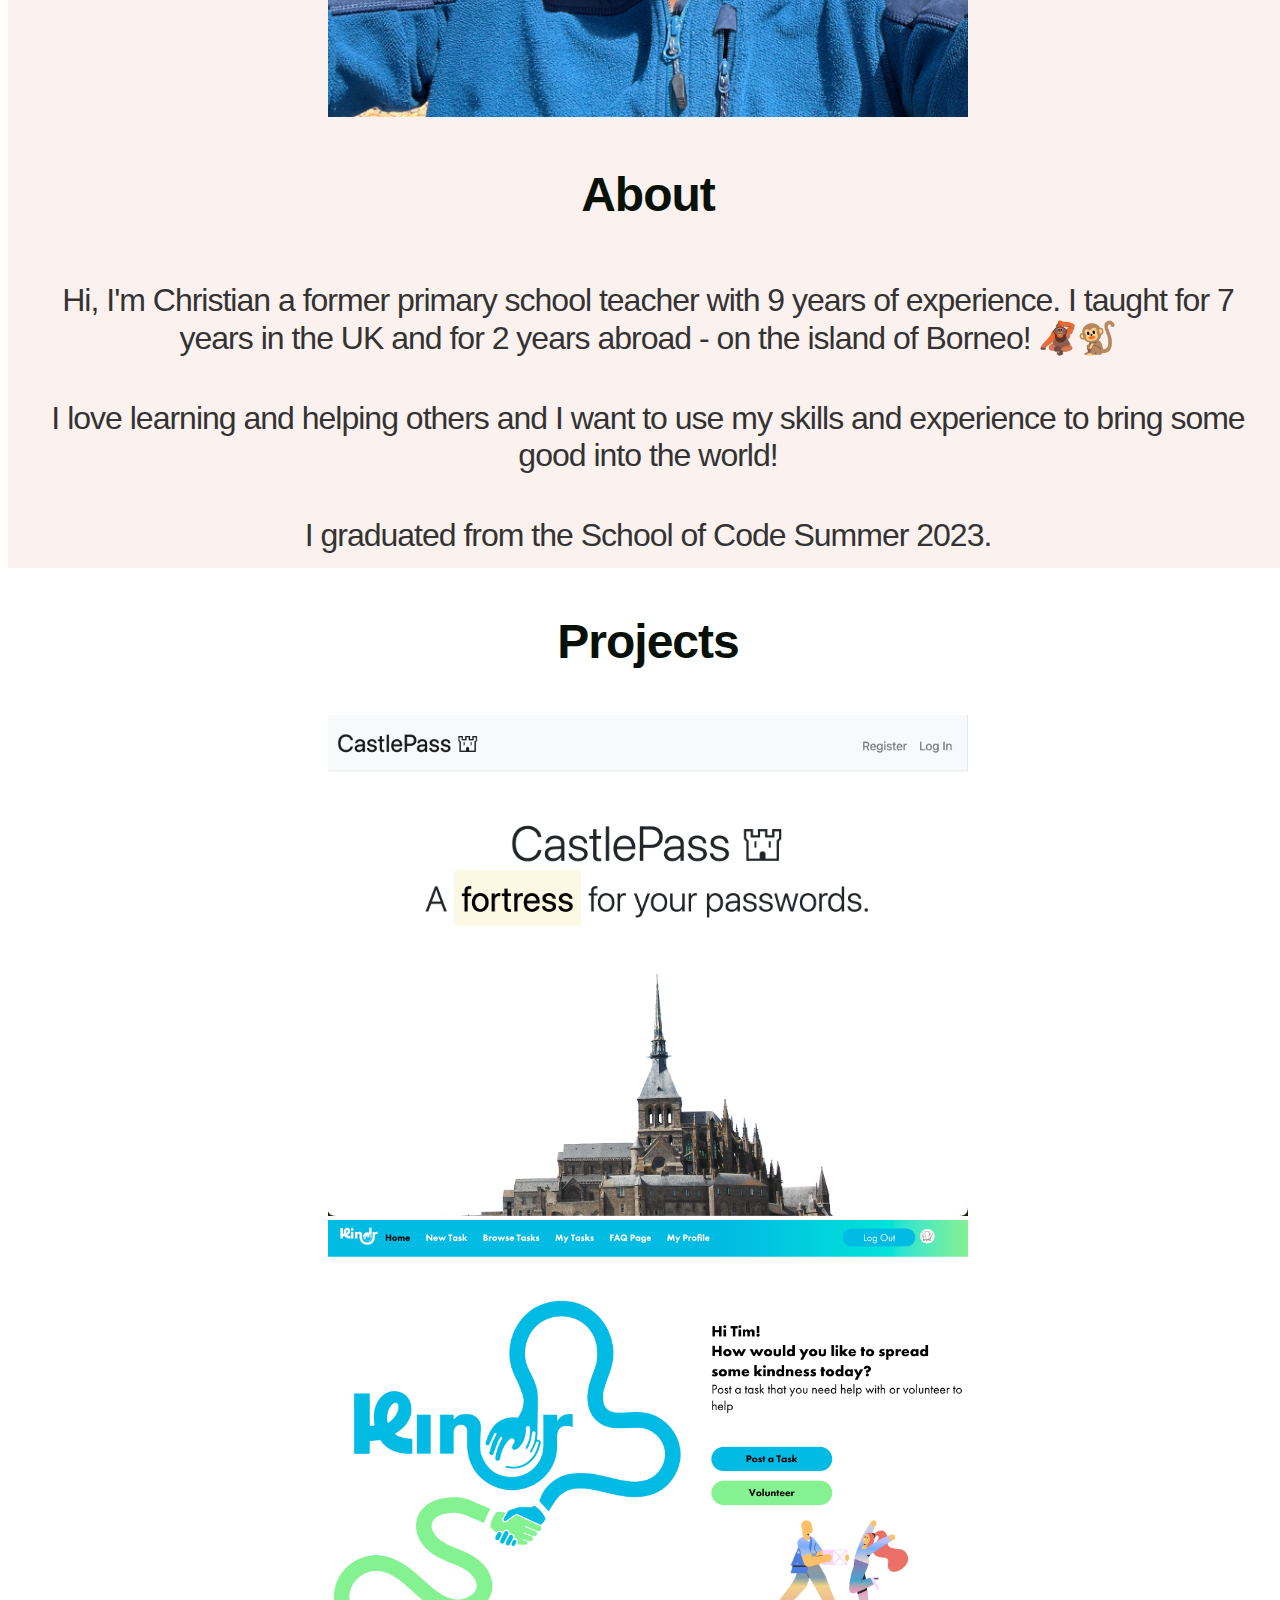
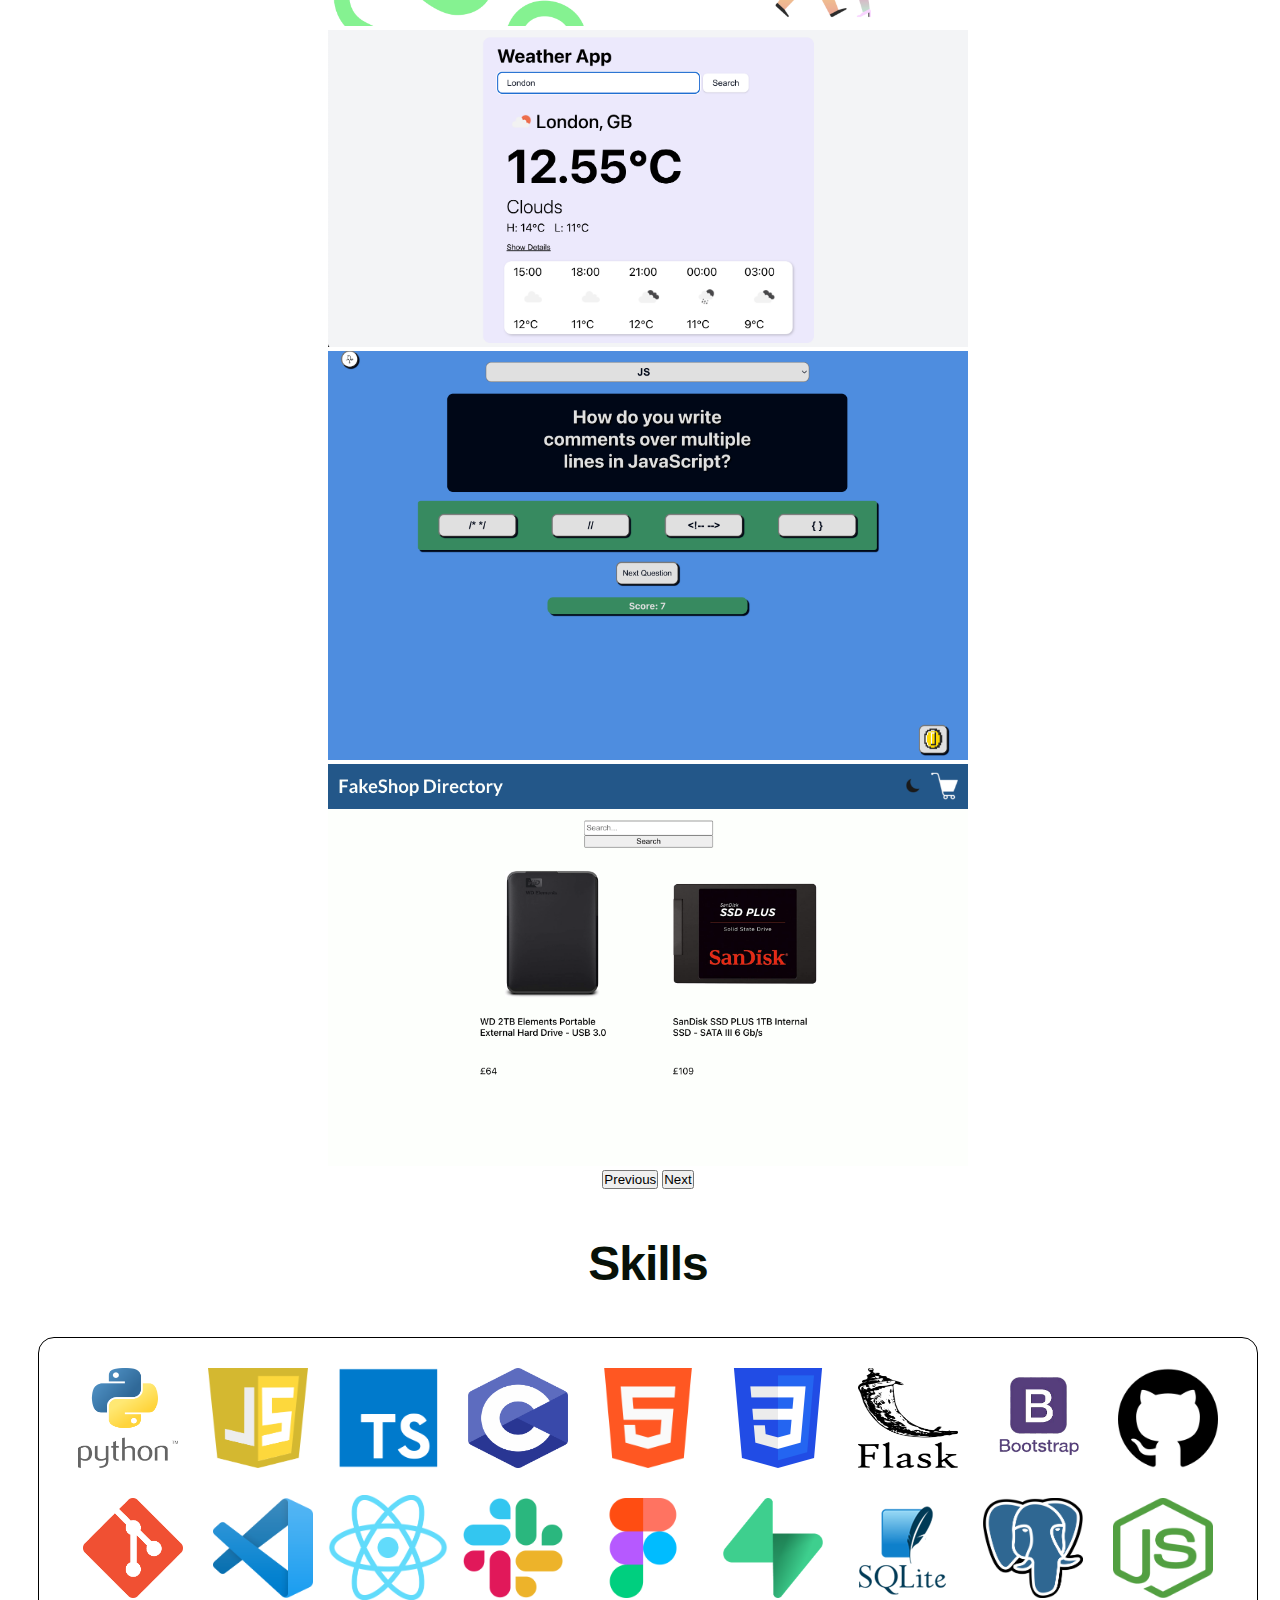
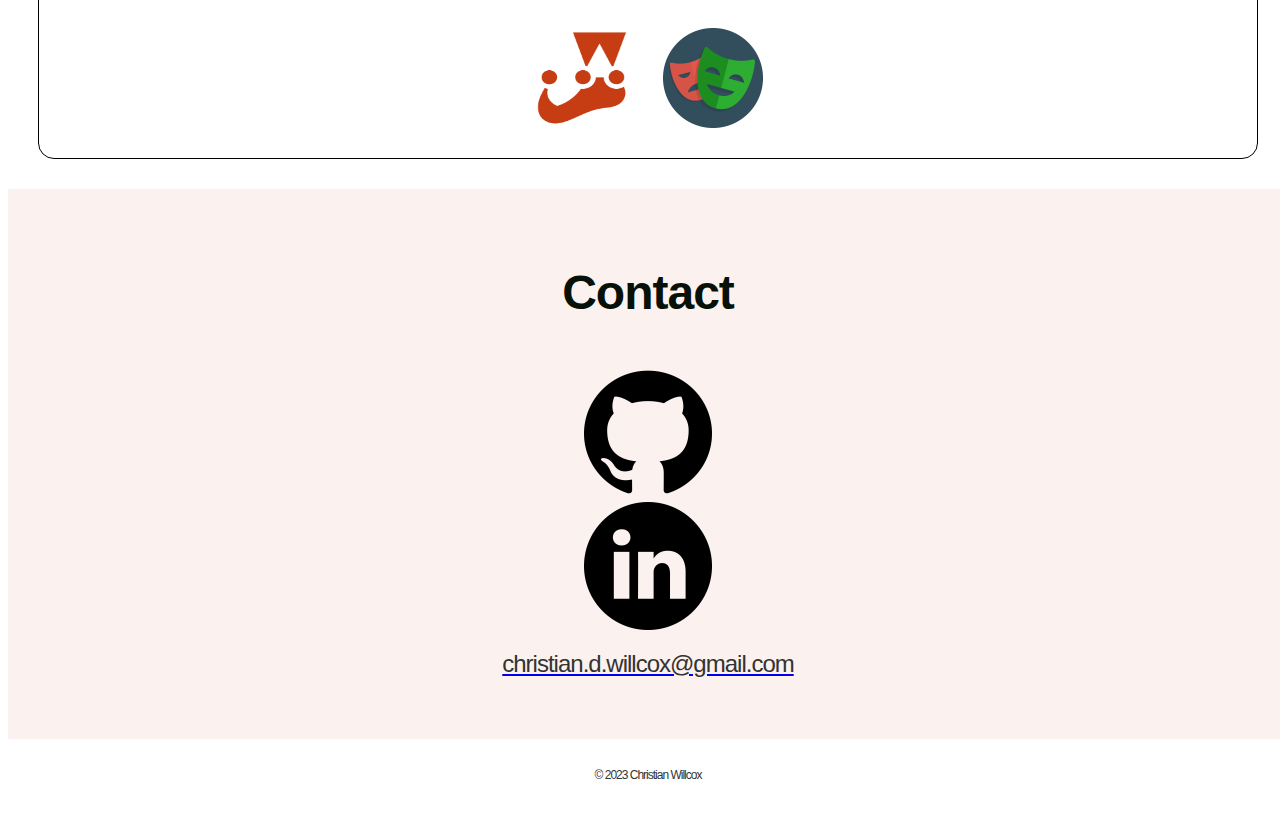
==== commit 1166a4aa: "castlepass added and updated" ====
--- a/index.html
+++ b/index.html
@@ -23,6 +23,7 @@
                         <span class="visually-hidden">Toggle Dropdown</span>
                     </button>
                     <div class="dropdown-menu">
+                        <a class="dropdown-item" href="/projects/castlepass.html">Castlepass</a>
                         <a class="dropdown-item" href="/projects/kindr.html">Kindr</a>
                         <a class="dropdown-item" href="/projects/weather.html">Weather</a>
                         <a class="dropdown-item" href="/projects/codelingo.html">CodeLingo</a>
@@ -82,6 +83,11 @@
             <div id="carouselExampleControls" class="carousel slide" data-bs-ride="carousel">
                 <div class="carousel-inner">
                   <div class="carousel-item active">
+                    <a href="/projects/castlepass.html">
+                        <img src="/images/screenshots/tablet-view.png" class="d-block w-100" alt="Castlepass">
+                    </a>
+                  </div>
+                  <div class="carousel-item active">
                     <a href="/projects/kindr.html">
                         <img src="/images/project-img/homepage.png" class="d-block w-100" alt="Kindr Project">
                     </a>
@@ -120,11 +126,14 @@
             <div class="skills-container">
 
 				<div class="all-skills-images">
-					<img src="/images/skills/javascript.png" alt="javascript-logo" class="skills-img">
+					<img src="/images/skills/python-logo.png" alt="javascript-logo" class="skills-img">
+					<img src="/images/skills/javascript.png" alt="typescript-logo" class="skills-img">
 					<img src="/images/skills/typescript.png" alt="typescript-logo" class="skills-img">
 					<img src="/images/skills/c.png" alt="c-logo" class="skills-img">
 					<img src="/images/skills/html.png" alt="html-logo" class="skills-img">
 					<img src="/images/skills/css.svg.png" alt="css-logo" class="skills-img">
+					<img src="/images/skills/flask.png" alt="javascript-logo" class="skills-img">
+					<img src="/images/skills/bootstrap-logo.png" alt="javascript-logo" class="skills-img">
 					<img src="/images/skills/github.png" alt="github-logo" class="skills-img">
 					<img src="/images/skills/git.png" alt="git-logo" class="skills-img">
 					<img src="/images/skills/vsstudio.svg.png" alt="vsstudio-logo" class="skills-img">
@@ -132,6 +141,7 @@
 					<img src="/images/skills/slack.svg.png" alt="slack-logo" class="skills-img">
 					<img src="/images/skills/figma.png" alt="figma-logo" class="skills-img figma-img">
 					<img src="/images/skills/supabase.png" alt="supabase-logo" class="skills-img">
+					<img src="/images/skills/sqlite.png" alt="postgres-logo" class="skills-img">
 					<img src="/images/skills/Postgresql.svg.png" alt="postgres-logo" class="skills-img">
 					<img src="/images/skills/nodejs.png" alt="nodejs-logo" class="skills-img">
 					<img src="/images/skills/jest.png" alt="jest-logo" class="skills-img">
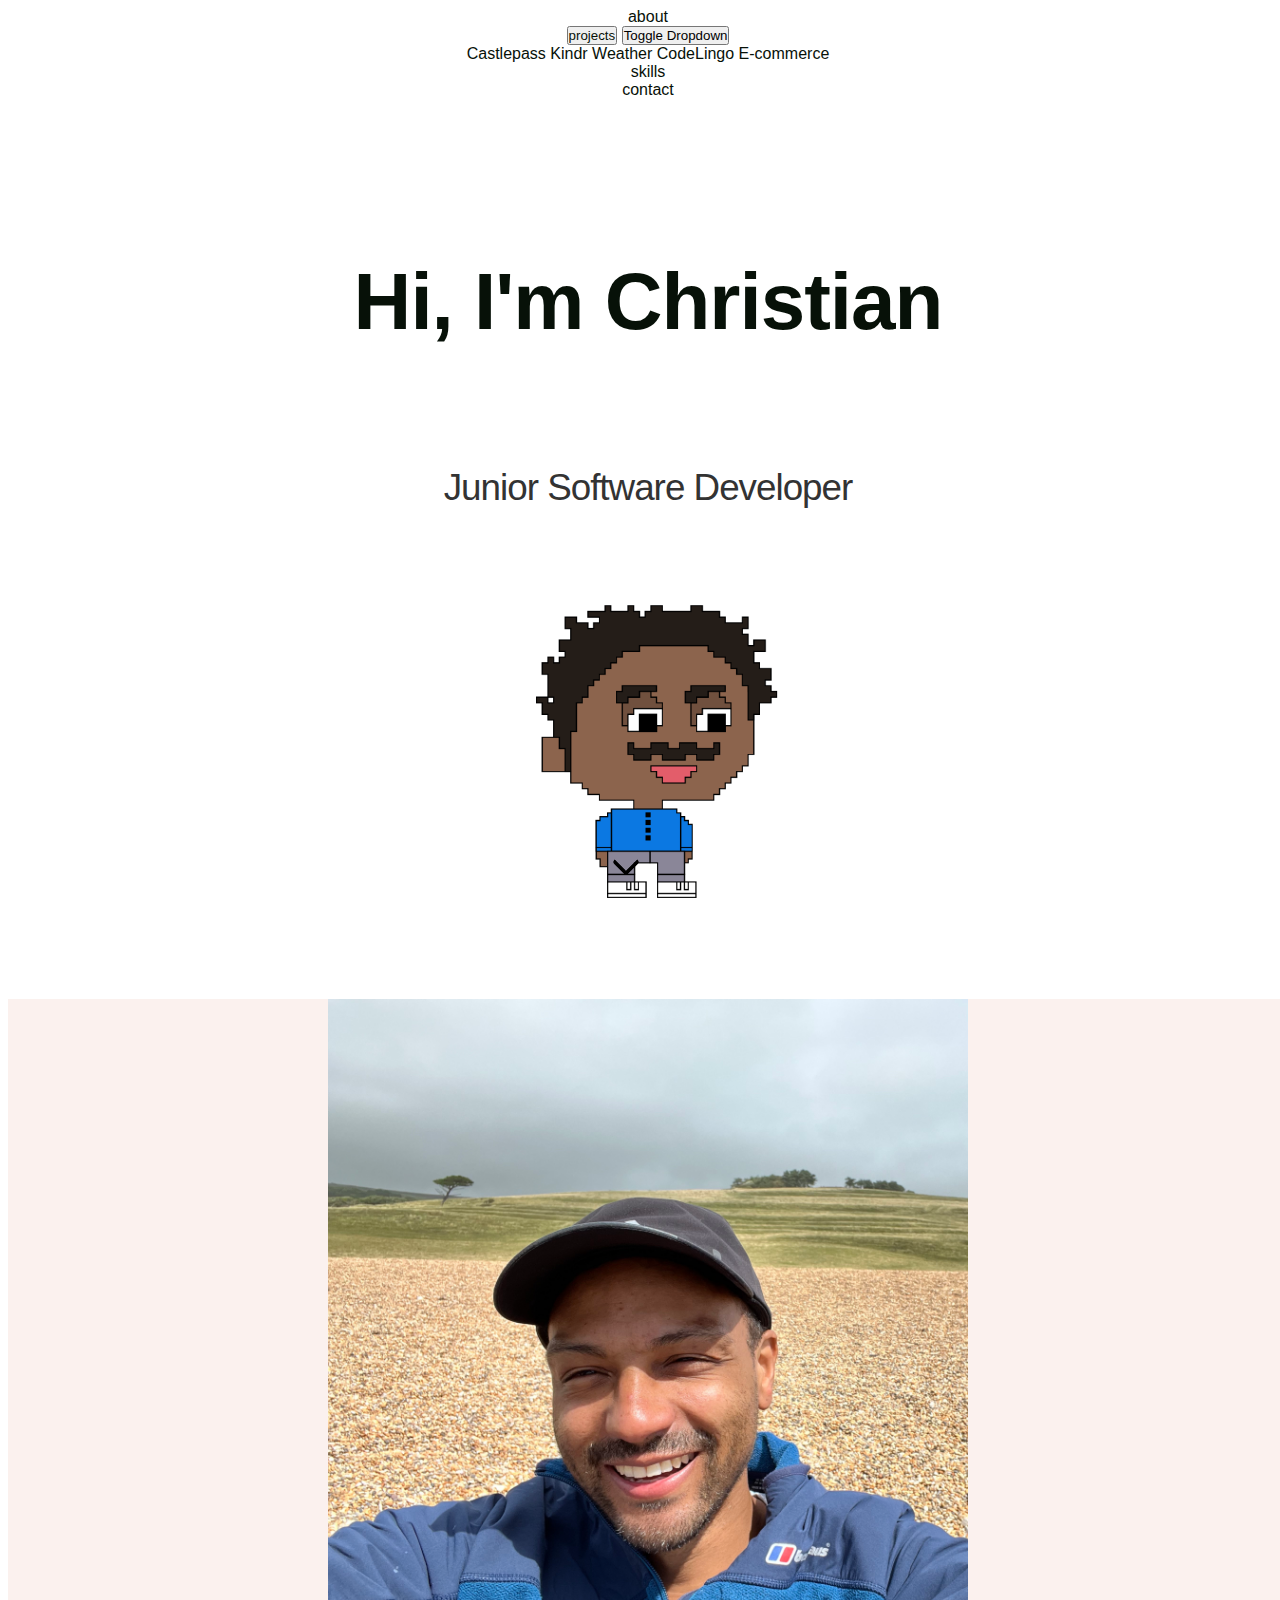
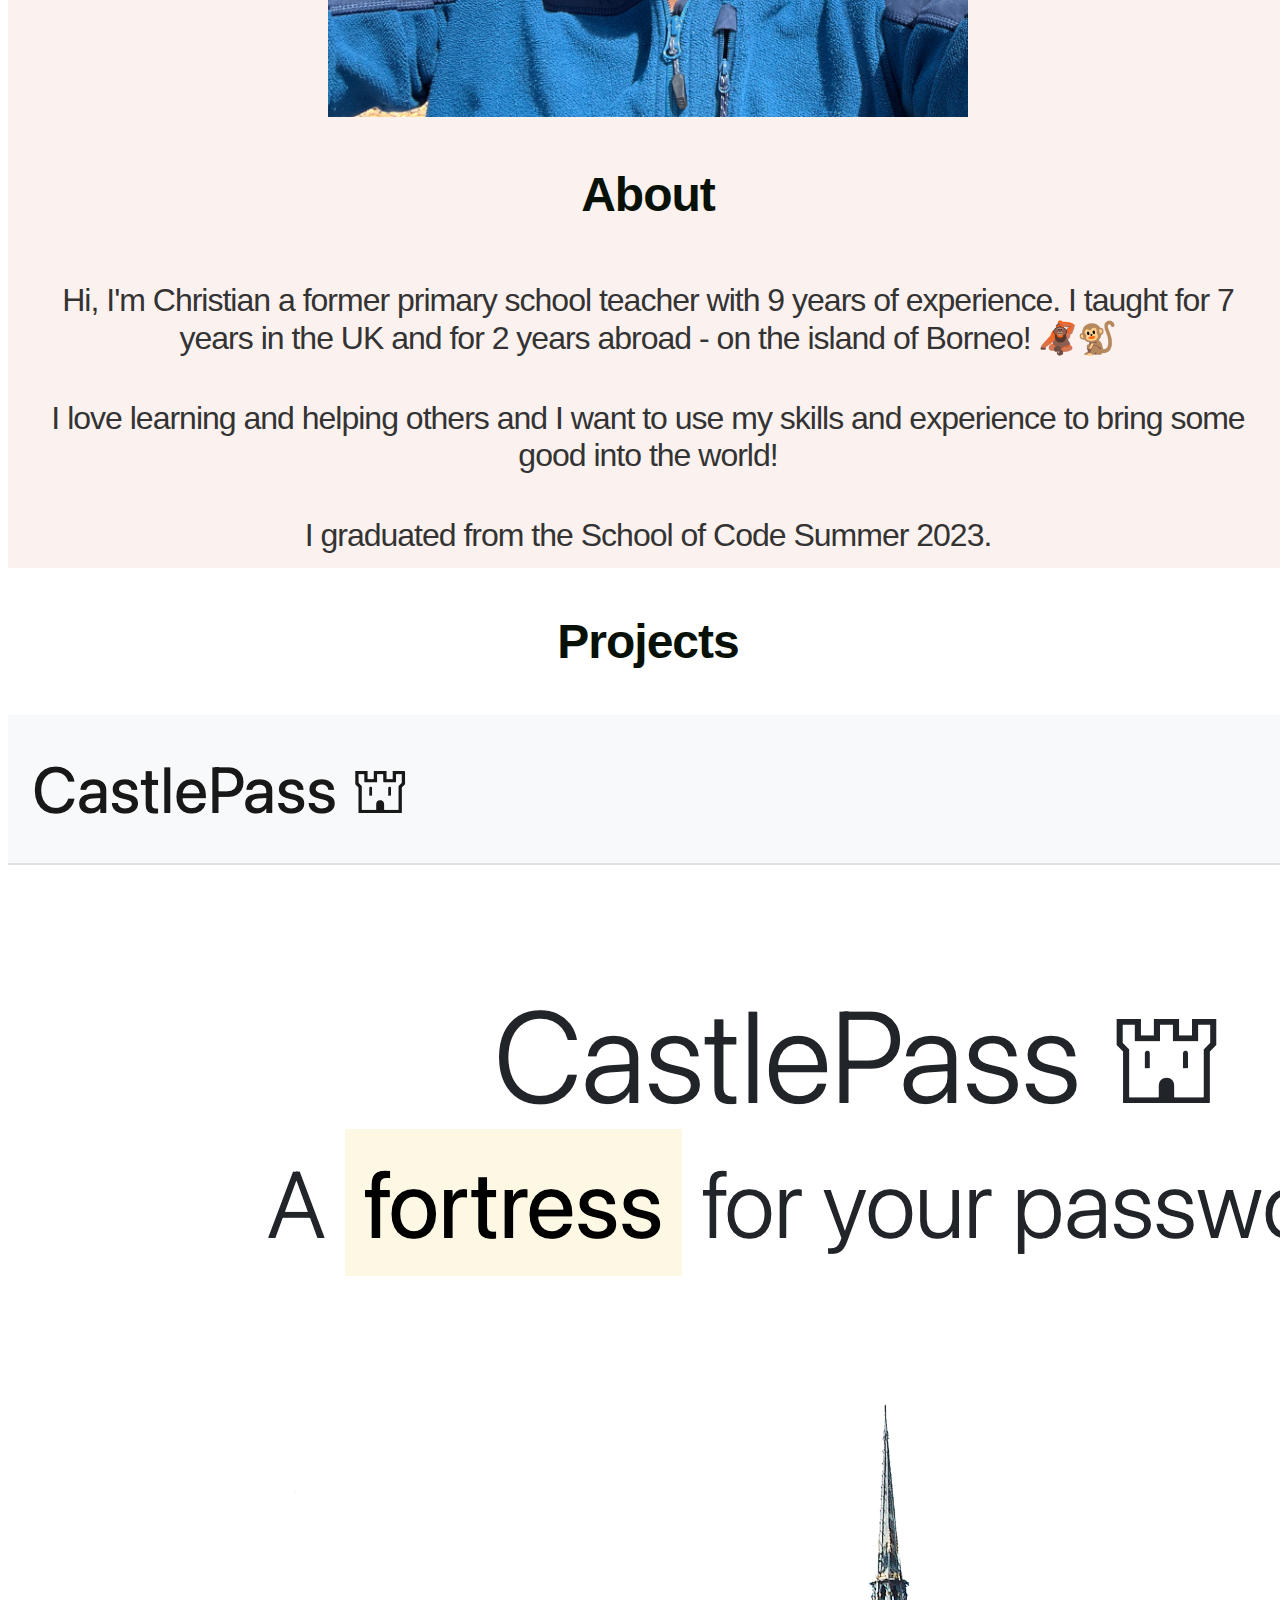
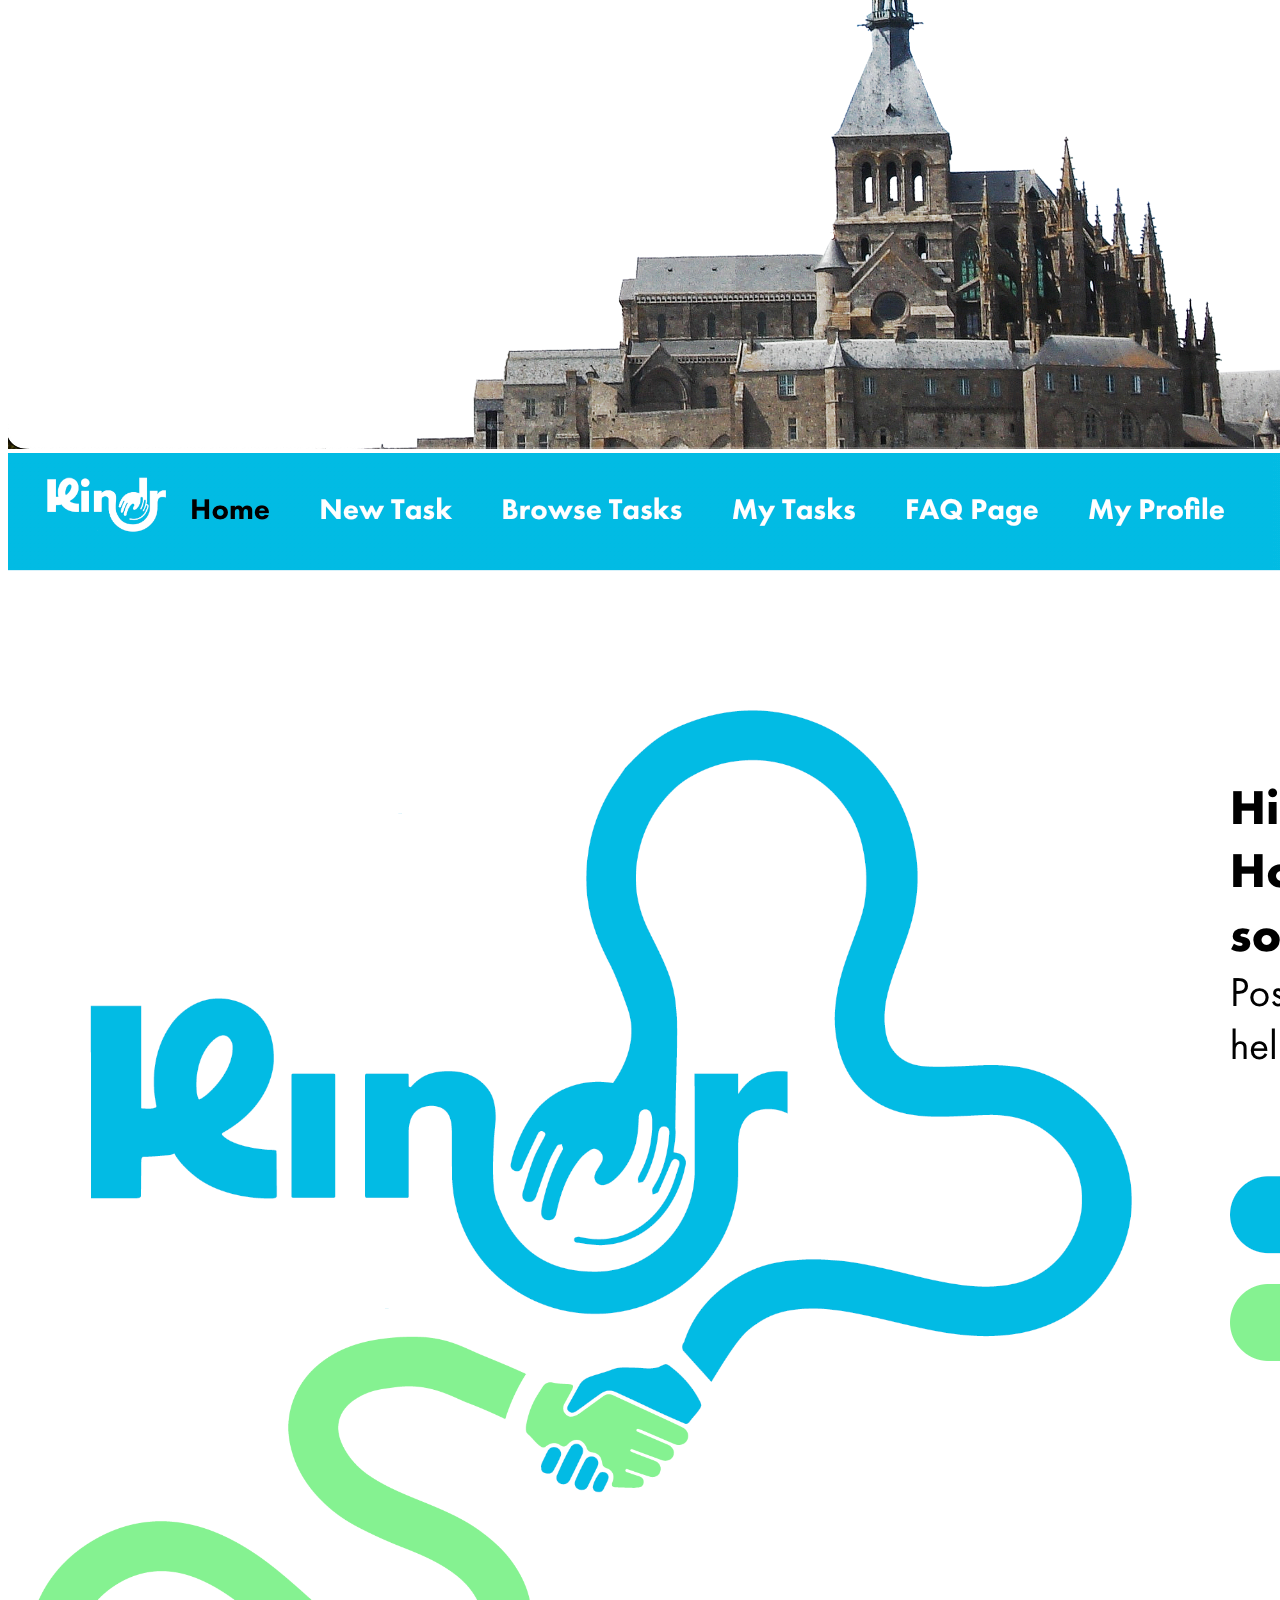
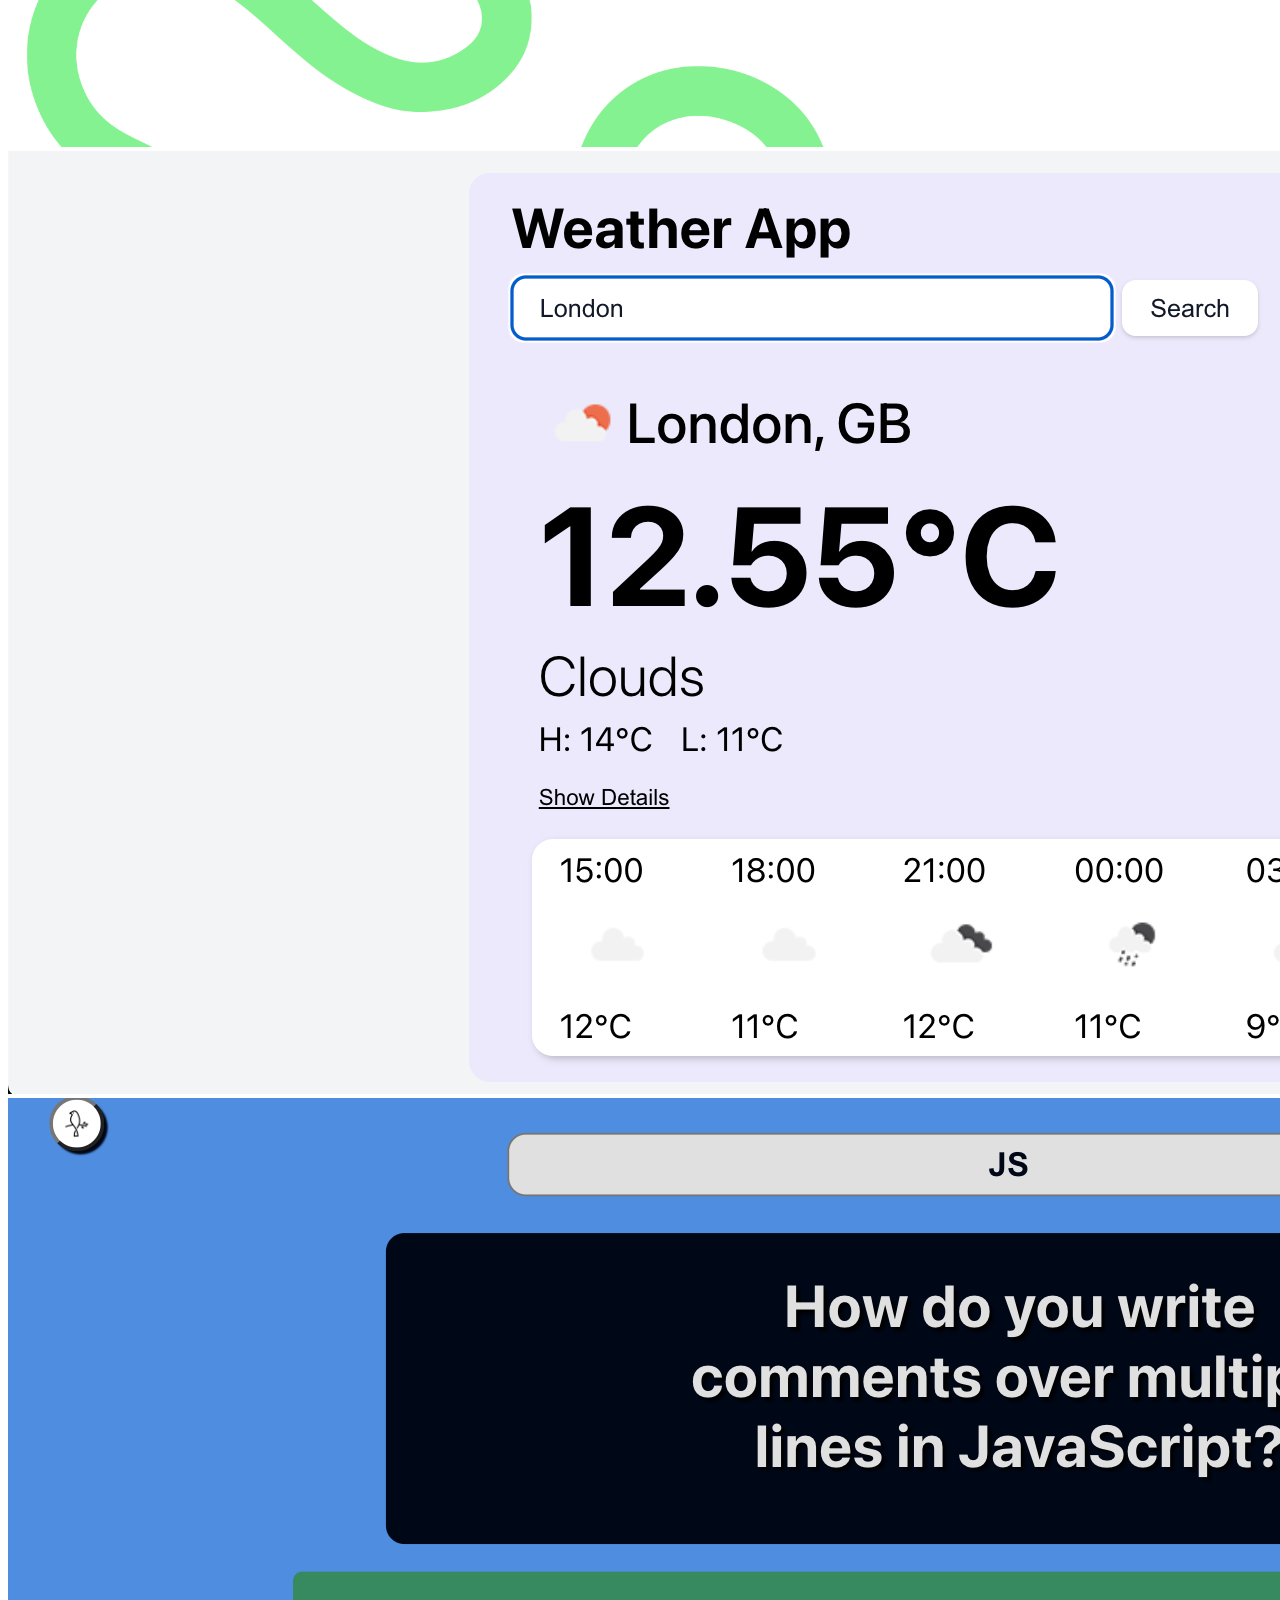
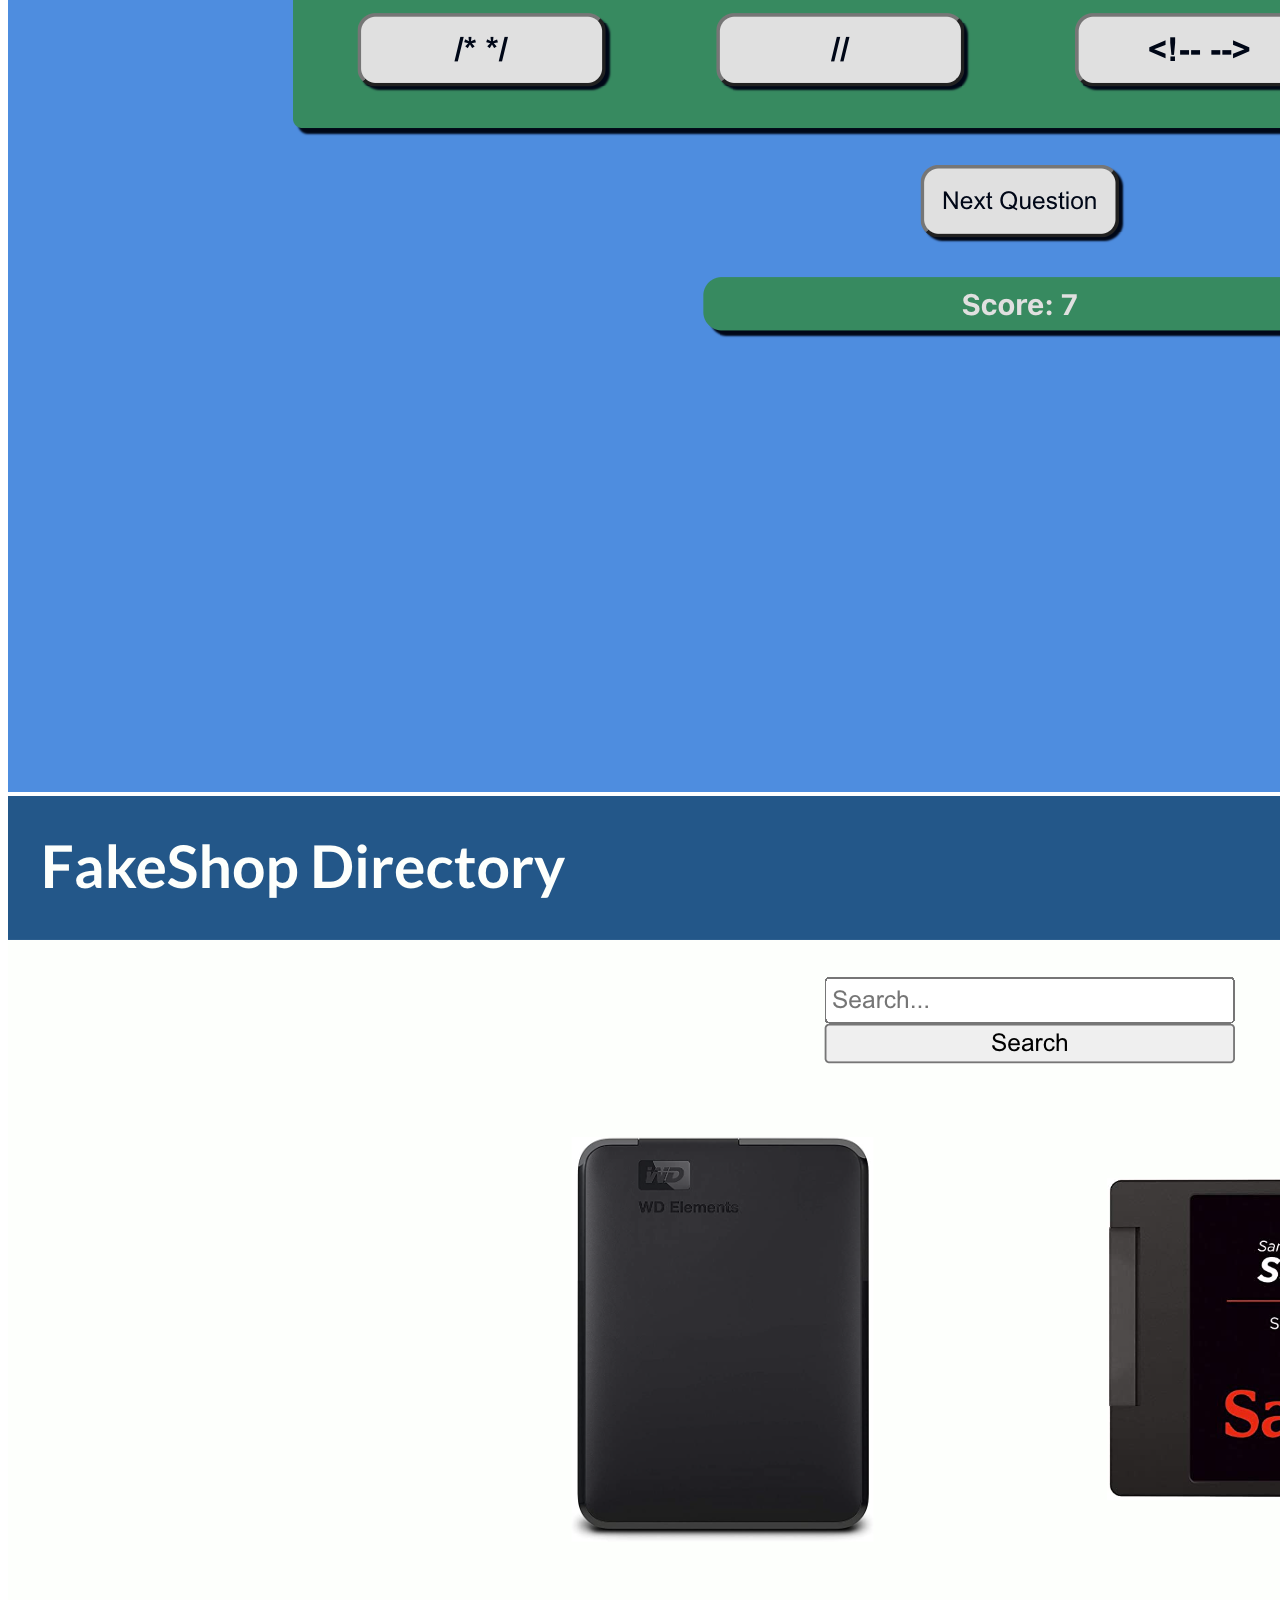
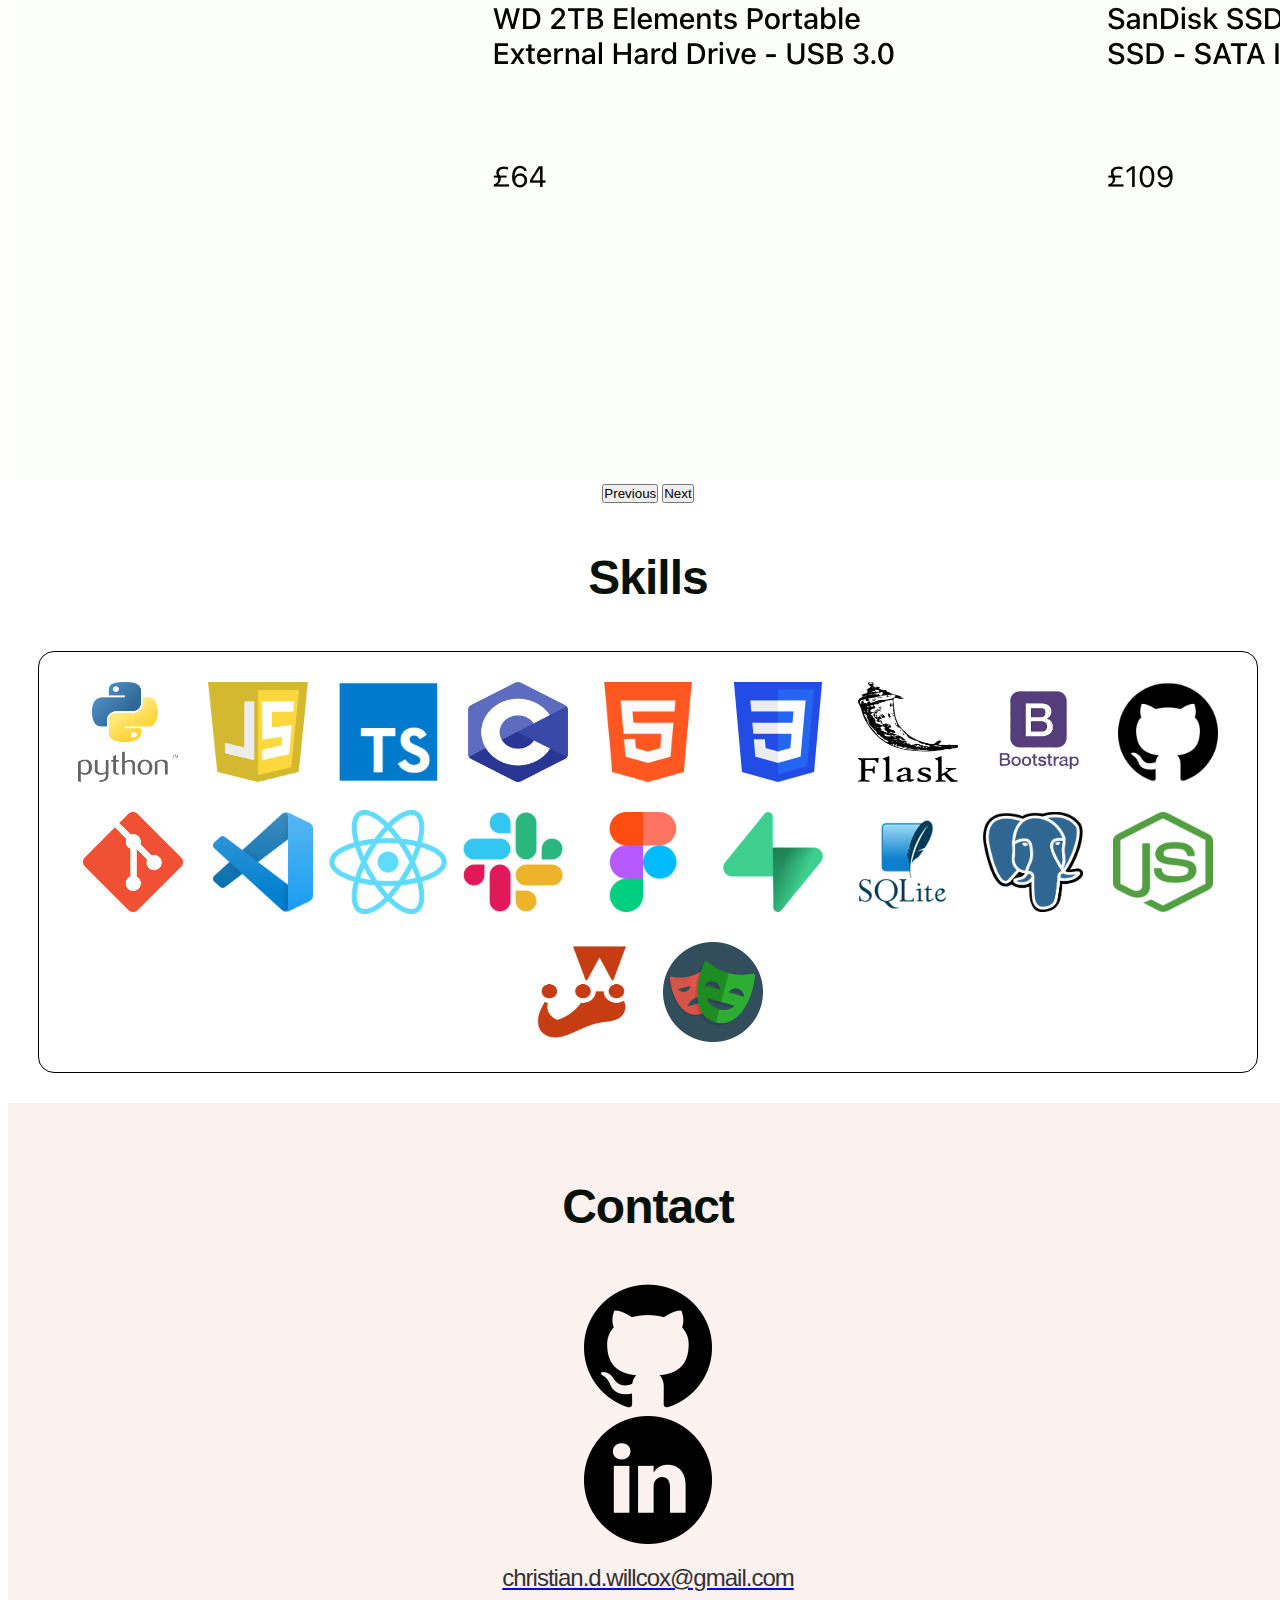
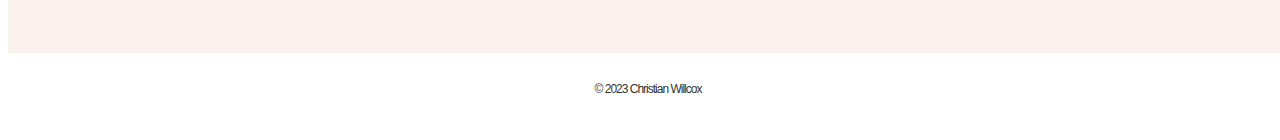
==== commit d5dc7ac7: "carousel icon change" ====
--- a/index.html
+++ b/index.html
@@ -84,27 +84,27 @@
                 <div class="carousel-inner">
                   <div class="carousel-item active">
                     <a href="/projects/castlepass.html">
-                        <img src="/images/screenshots/tablet-view.png" class="d-block w-100" alt="Castlepass">
+                        <img src="/images/screenshots/tablet-view.png" class="d-block w-100 img-fluid" alt="Castlepass">
                     </a>
                   </div>
-                  <div class="carousel-item active">
+                  <div class="carousel-item">
                     <a href="/projects/kindr.html">
-                        <img src="/images/project-img/homepage.png" class="d-block w-100" alt="Kindr Project">
+                        <img src="/images/project-img/homepage.png" class="d-block w-100 img-fluid" alt="Kindr Project">
                     </a>
                   </div>
                   <div class="carousel-item">
                     <a href="/projects/weather.html">
-                        <img src="/images/project-img/weather-app.png" class="d-block w-100" alt="Weather App Project">
+                        <img src="/images/project-img/weather-app.png" class="d-block w-100 img-fluid" alt="Weather App Project">
                     </a>
                   </div>
                   <div class="carousel-item">
                     <a href="/projects/codelingo.html">
-                        <img src="/images/project-img/codelingo.png" class="d-block w-100" alt="CodeLingo Project">
+                        <img src="/images/project-img/codelingo.png" class="d-block w-100 img-fluid" alt="CodeLingo Project">
                     </a>
                   </div>
                   <div class="carousel-item">
                     <a href="/projects/ecommerce.html">
-                        <img src="/images/project-img/ecommerce.png" class="d-block w-100" alt="E-Commerce Project">
+                        <img src="/images/project-img/ecommerce.png" class="d-block w-100 img-fluid" alt="E-Commerce Project">
                     </a>
                 </div>
                 </div>
--- a/styles.css
+++ b/styles.css
@@ -184,7 +184,14 @@
 /* Project Section */
 .carousel-item img{
 	height: auto;
-	width: 50%;
+}
+
+.carousel-control-prev-icon {
+    background-image: url("data:image/svg+xml;charset=utf8,%3Csvg xmlns='http://www.w3.org/2000/svg' fill='%23F2F2F' viewBox='0 0 8 8'%3E%3Cpath d='M5.25 0l-4 4 4 4 1.5-1.5-2.5-2.5 2.5-2.5-1.5-1.5z'/%3E%3C/svg%3E");
+}
+
+.carousel-control-next-icon {
+    background-image: url("data:image/svg+xml;charset=utf8,%3Csvg xmlns='http://www.w3.org/2000/svg' fill='%23F2F2F' viewBox='0 0 8 8'%3E%3Cpath d='M2.75 0l-1.5 1.5 2.5 2.5-2.5 2.5 1.5 1.5 4-4-4-4z'/%3E%3C/svg%3E");
 }
 
 
@@ -271,6 +278,10 @@
 	object-fit: cover;
 	object-position: center;
 	border: 0.3px solid #333;
+}
+
+.figure-caption {
+	background-color: var(--grey2)
 }
 
 .project-card ul{
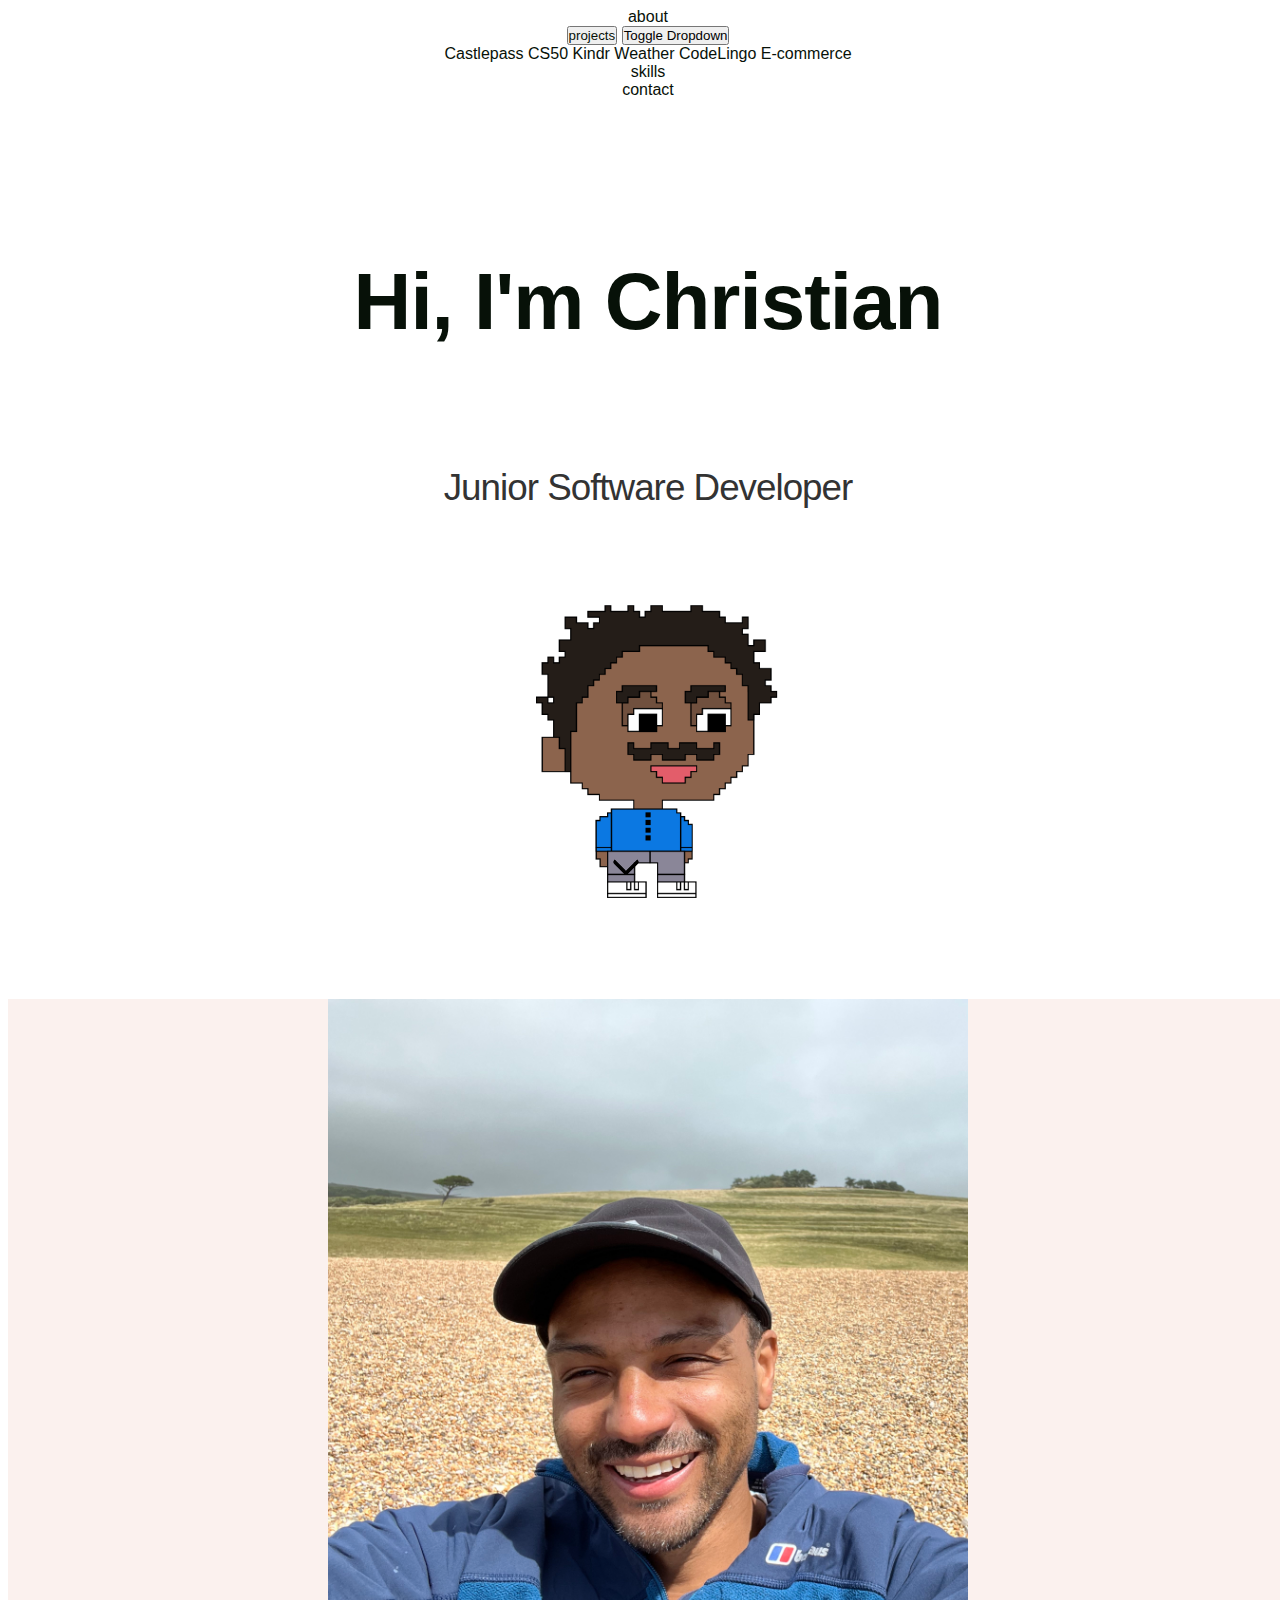
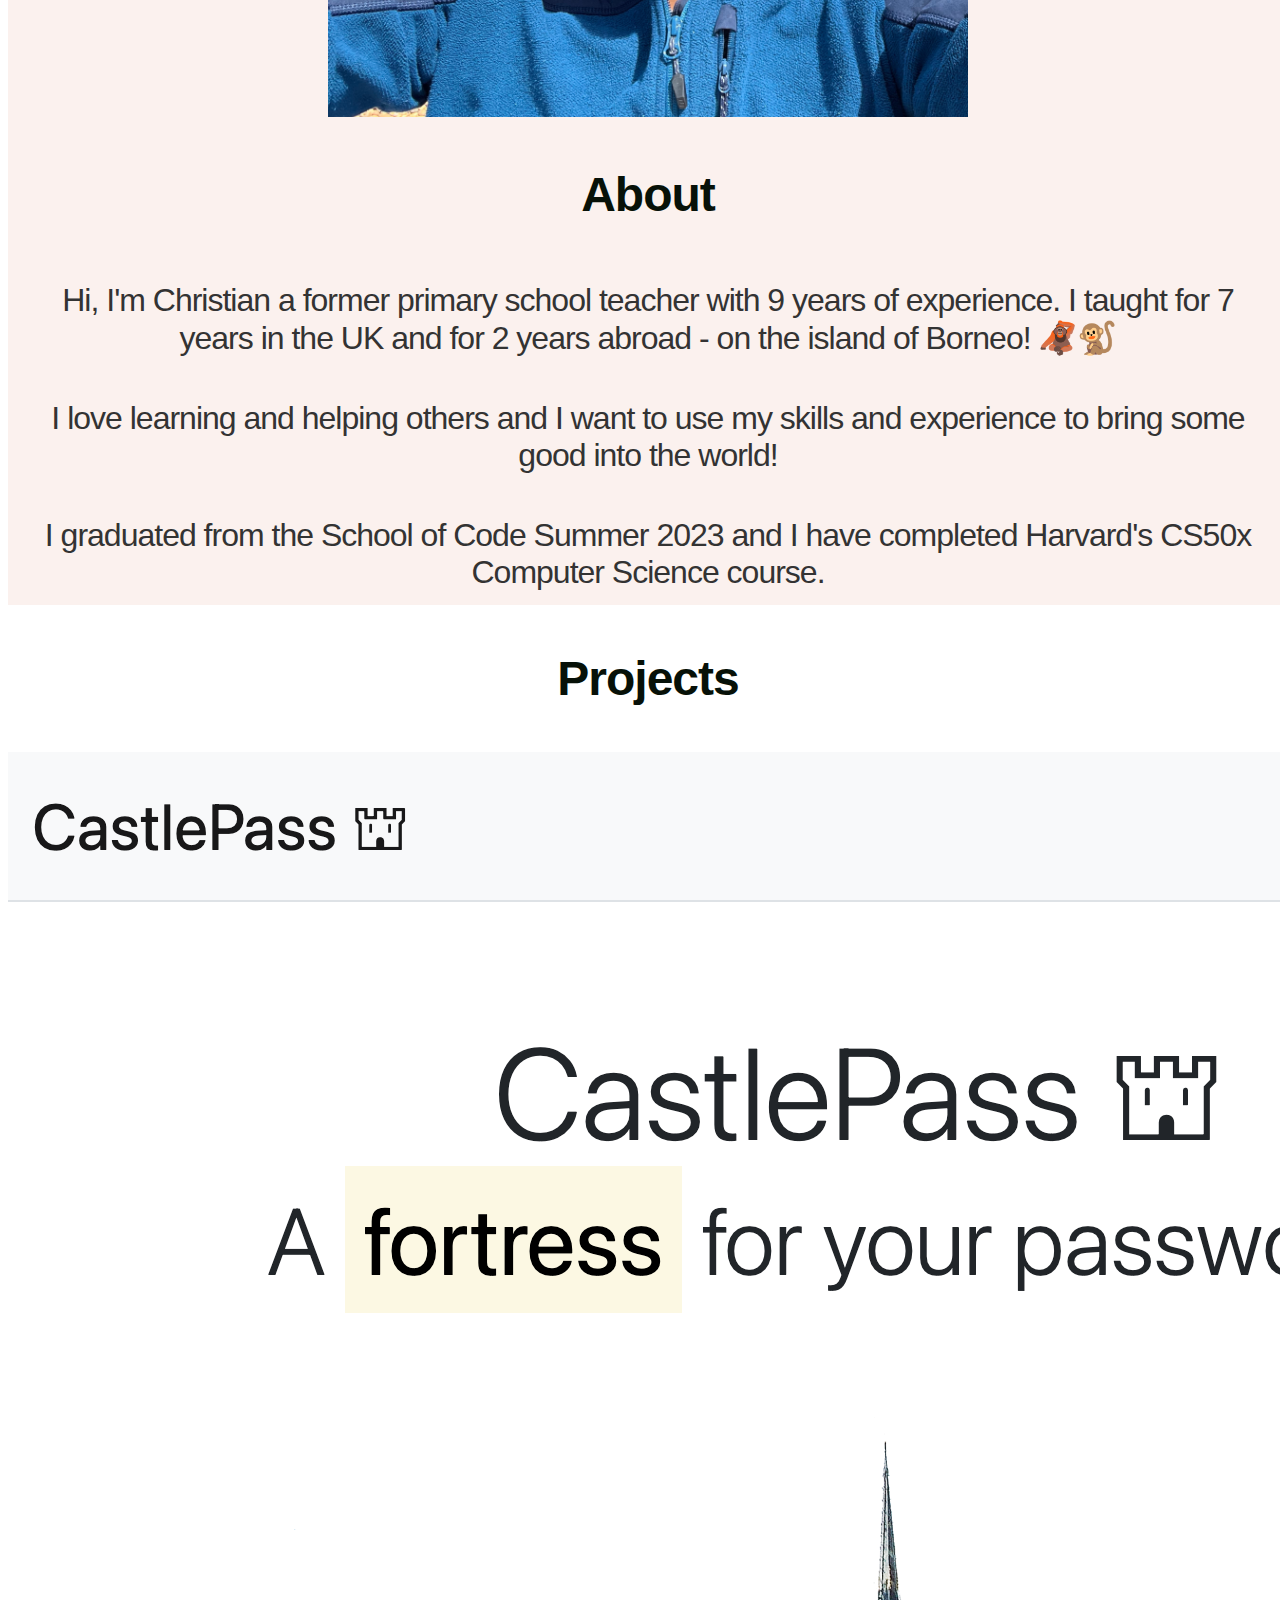
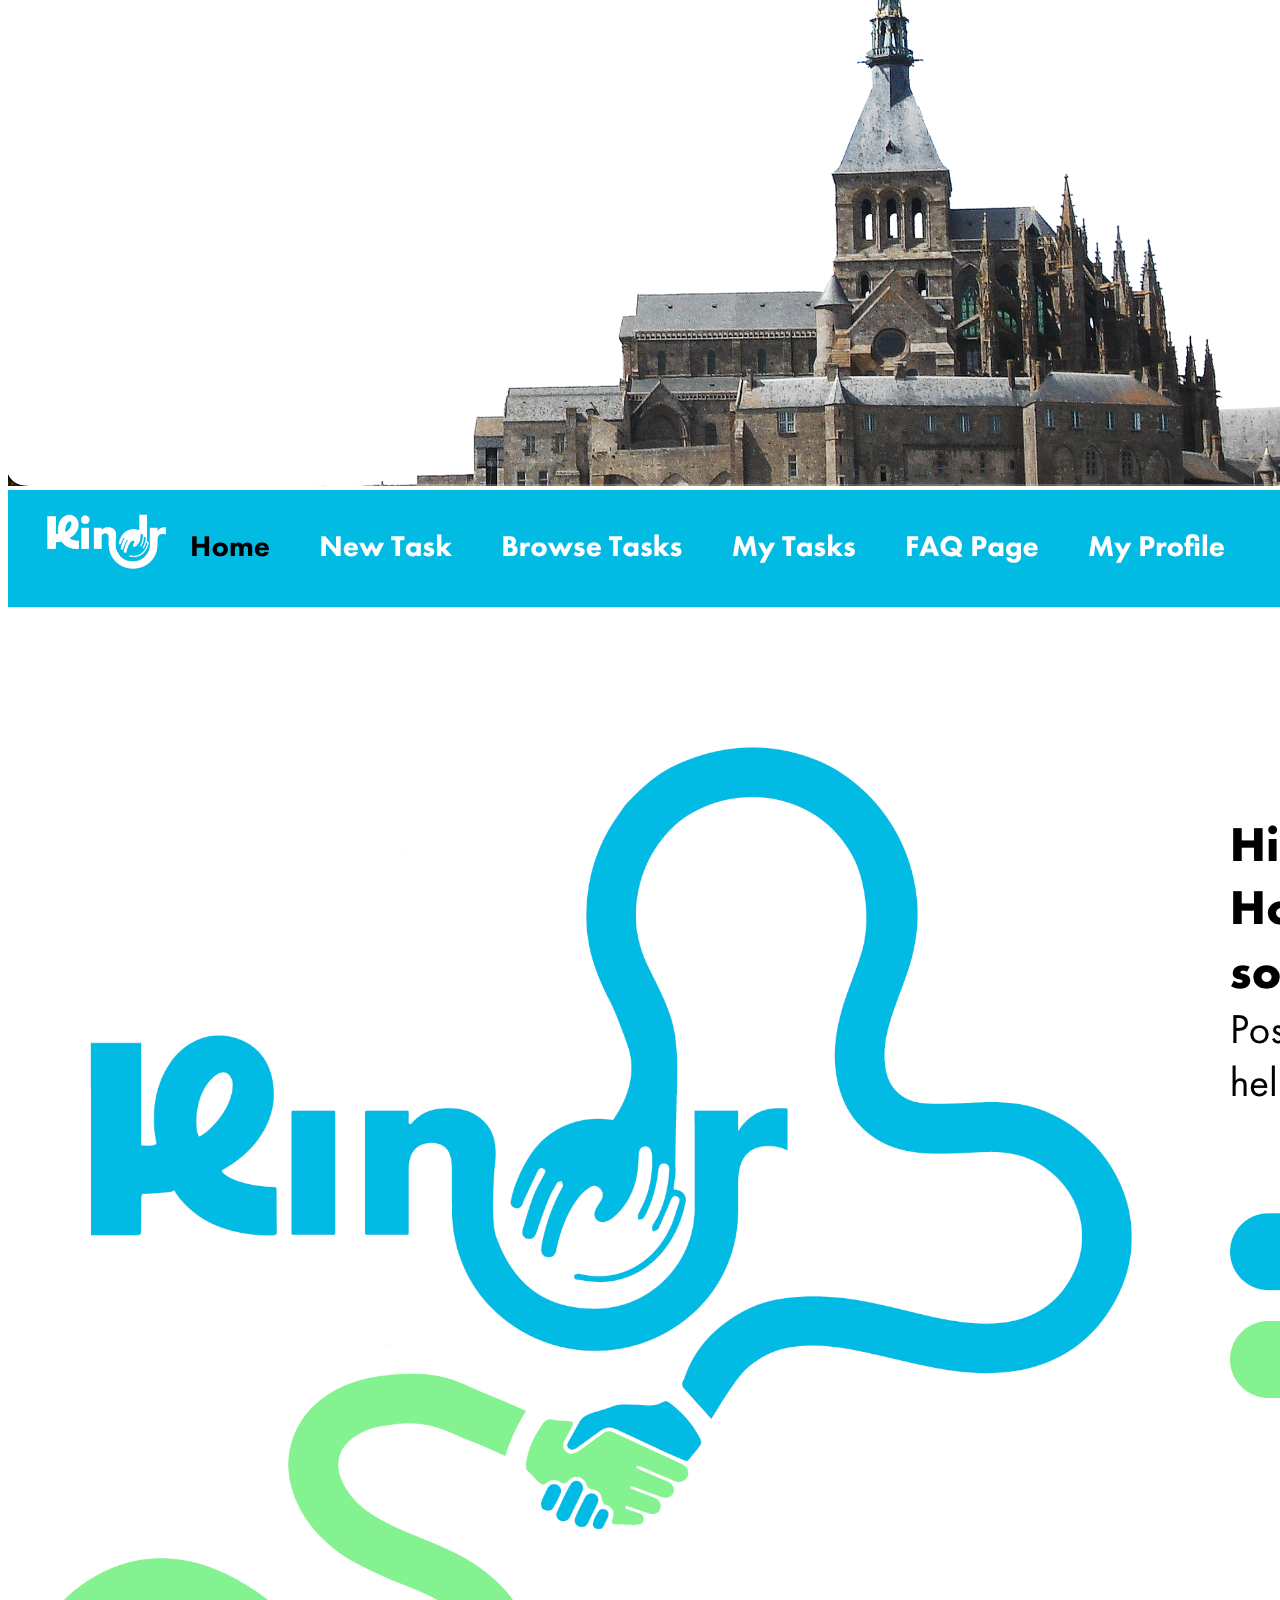
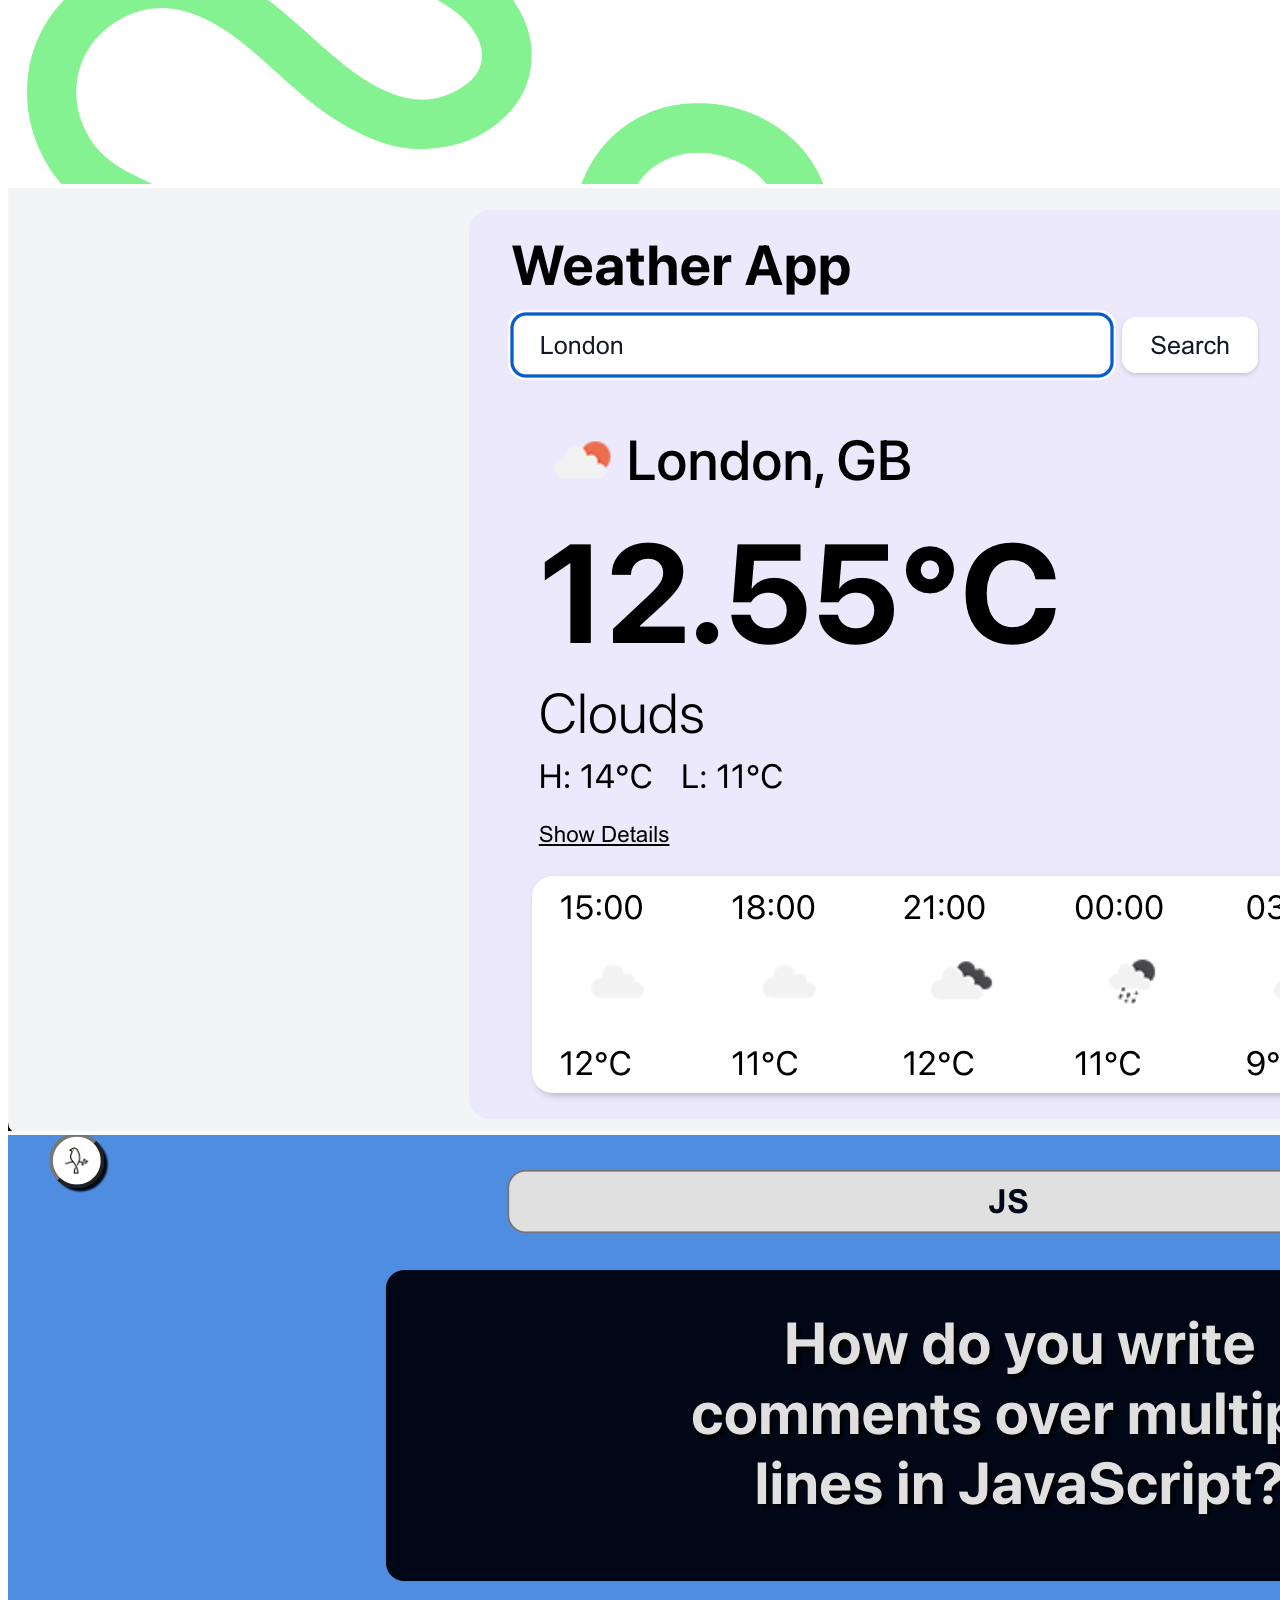
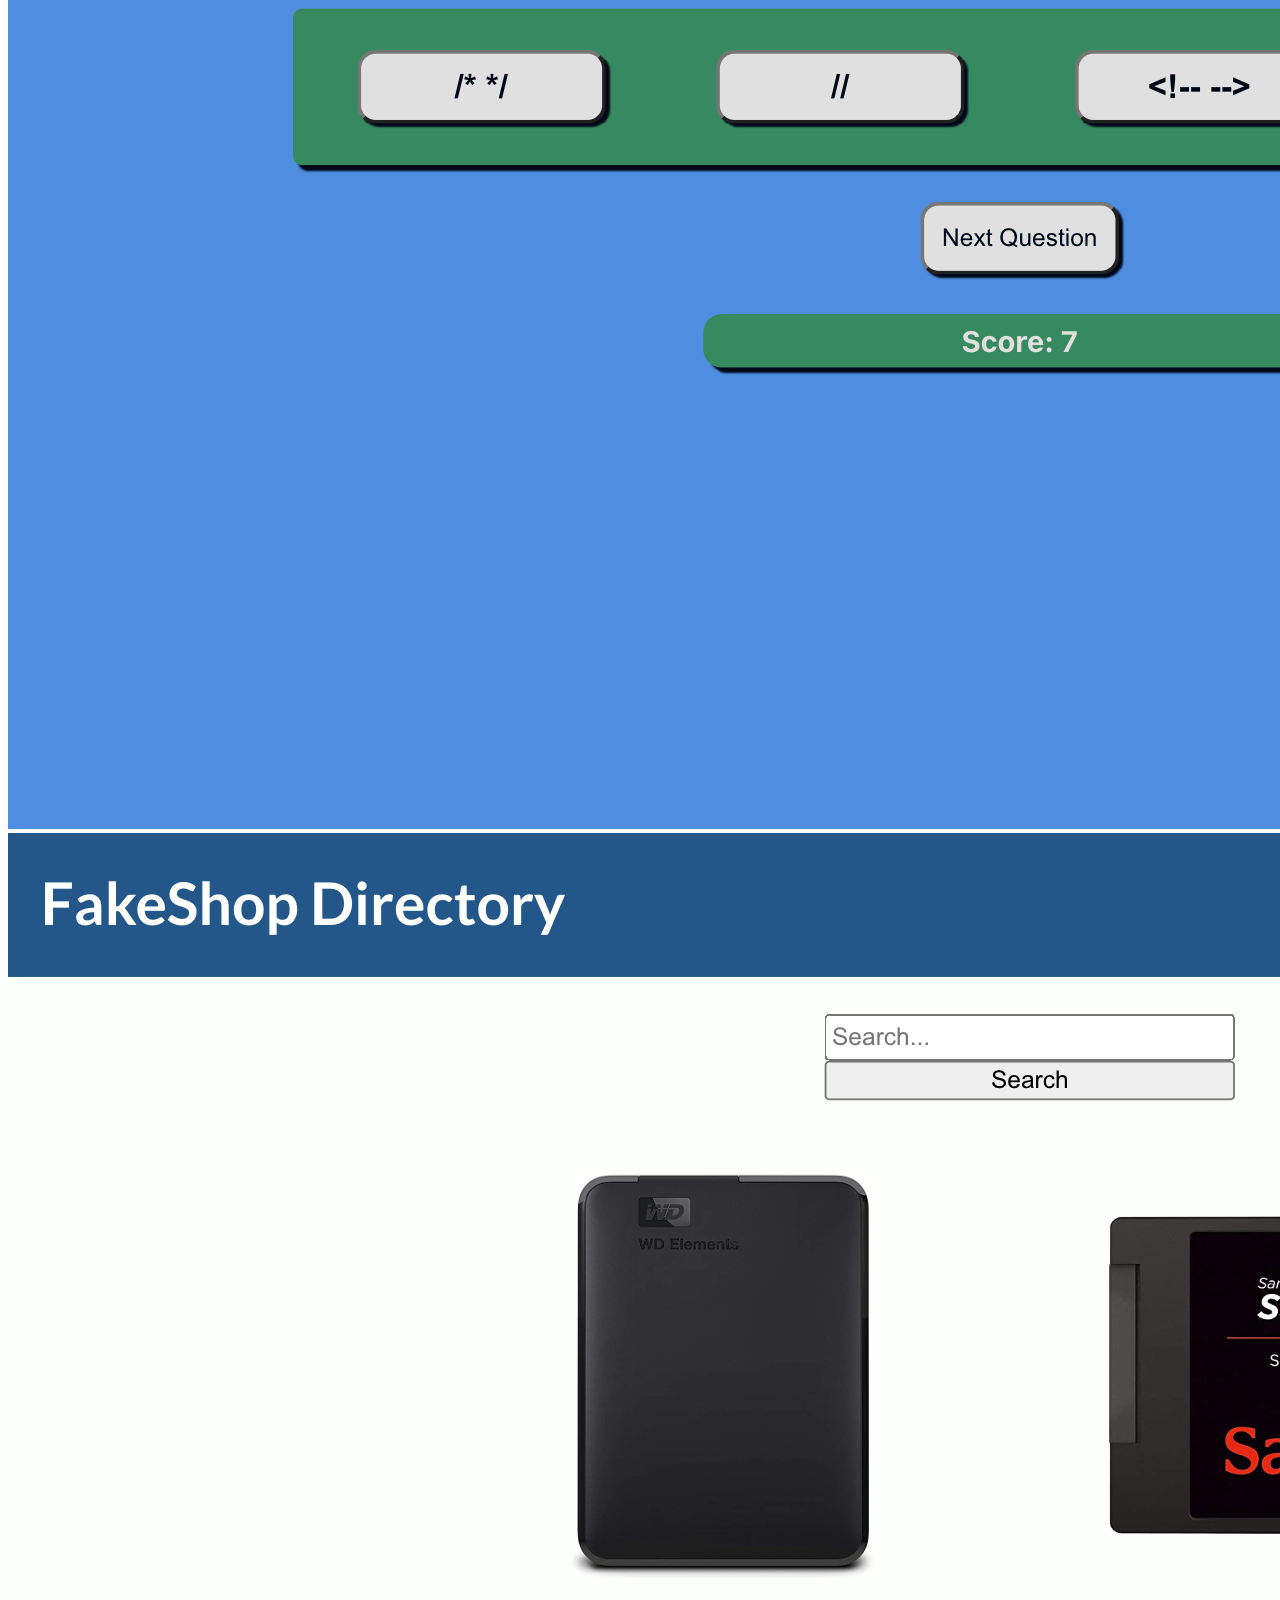
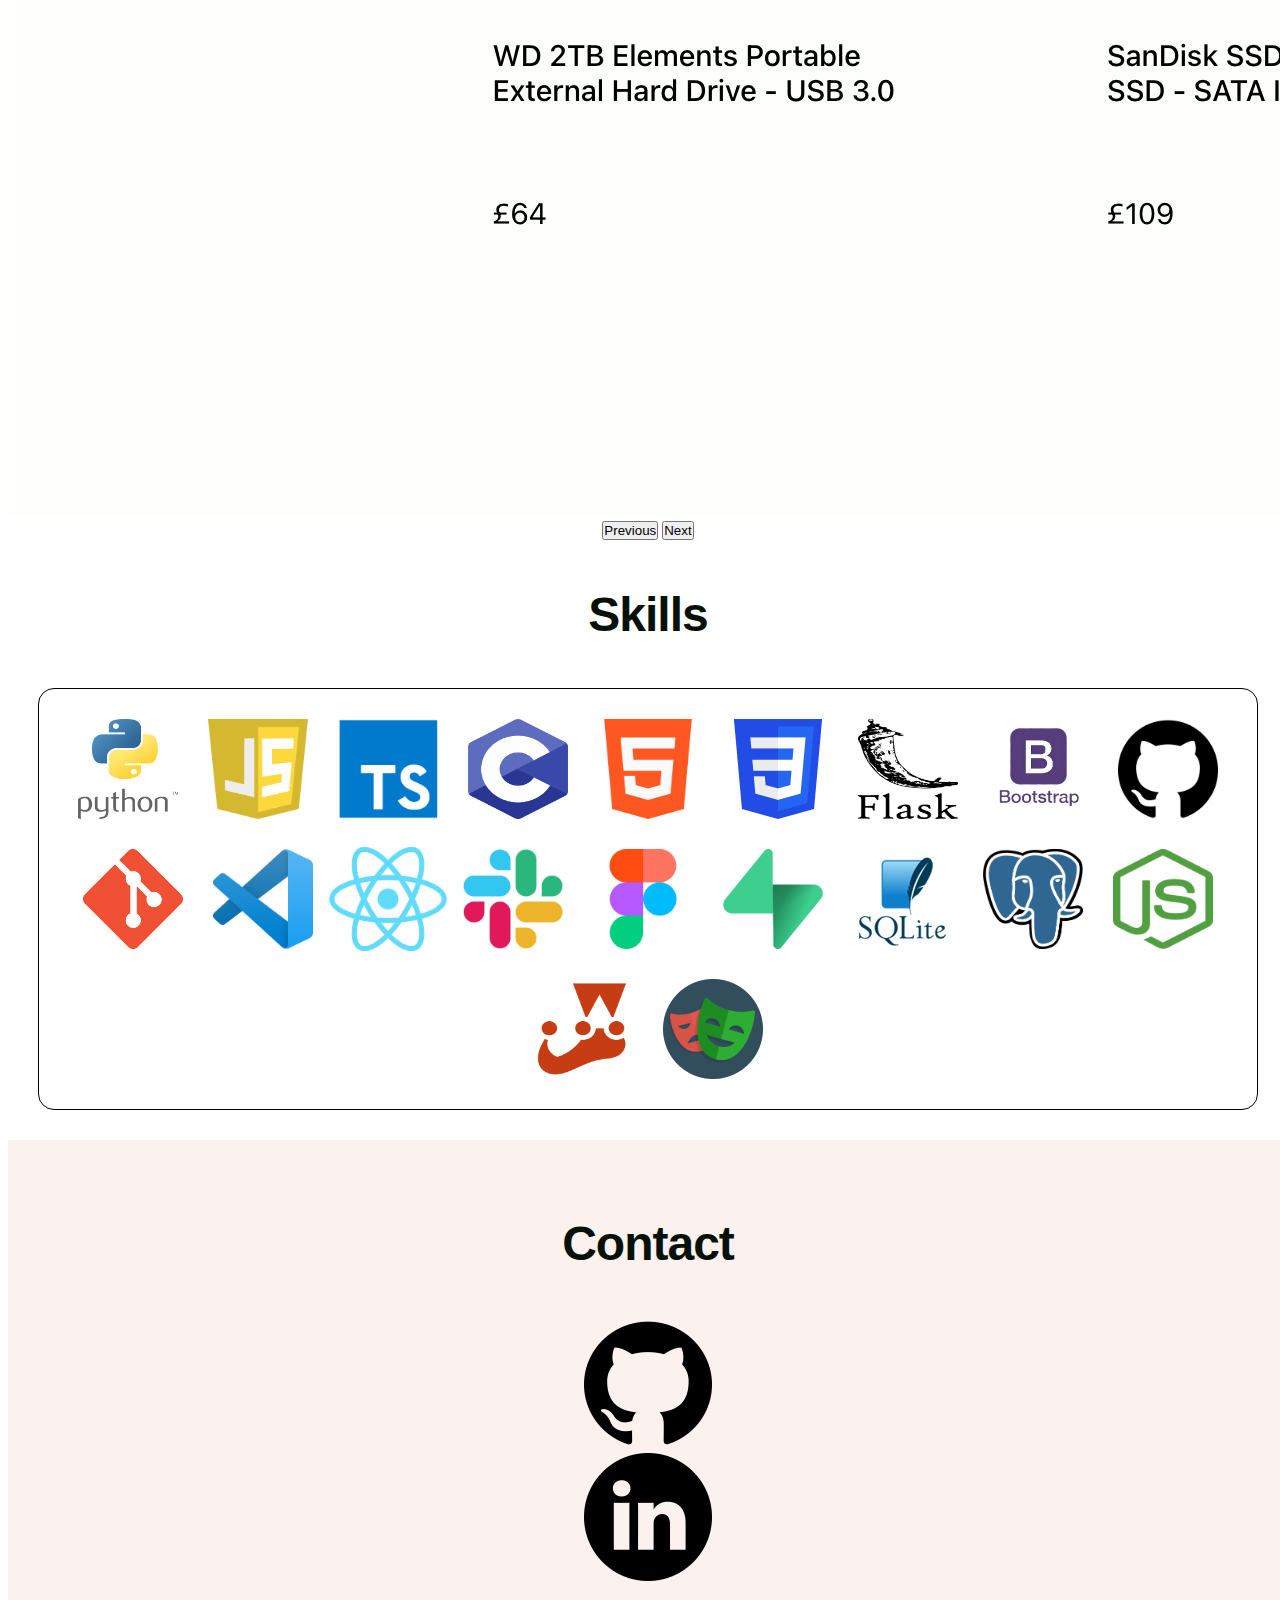
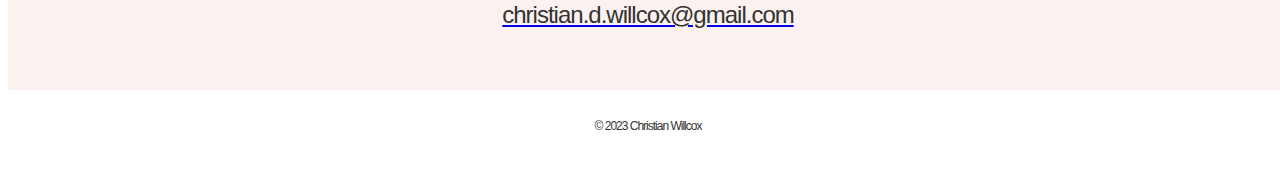
==== commit 5fb73a02: "cs50 html page added" ====
--- a/index.html
+++ b/index.html
@@ -6,6 +6,7 @@
         <link href="https://cdn.jsdelivr.net/npm/bootstrap@5.2.3/dist/css/bootstrap.min.css" rel="stylesheet" integrity="sha384-rbsA2VBKQhggwzxH7pPCaAqO46MgnOM80zW1RWuH61DGLwZJEdK2Kadq2F9CUG65" crossorigin="anonymous">
         <script src="https://cdn.jsdelivr.net/npm/bootstrap@5.2.3/dist/js/bootstrap.bundle.min.js" integrity="sha384-kenU1KFdBIe4zVF0s0G1M5b4hcpxyD9F7jL+jjXkk+Q2h455rYXK/7HAuoJl+0I4" crossorigin="anonymous"></script>
         <link href="styles.css" rel="stylesheet">
+        <link href="/images/soc_avatar.png" rel="icon">
         <meta name="viewport" content="width=device-width, initial-scale=1.0">
         <title>Christian Willcox</title>
     </head>
@@ -24,6 +25,7 @@
                     </button>
                     <div class="dropdown-menu">
                         <a class="dropdown-item" href="/projects/castlepass.html">Castlepass</a>
+                        <a class="dropdown-item" href="/projects/cs50.html">CS50</a>
                         <a class="dropdown-item" href="/projects/kindr.html">Kindr</a>
                         <a class="dropdown-item" href="/projects/weather.html">Weather</a>
                         <a class="dropdown-item" href="/projects/codelingo.html">CodeLingo</a>
@@ -45,7 +47,7 @@
         <div id="greet">
 
             <!-- Greeting section. -->
-            <h1 class="landing-h1">Hi, I'm Christian</h1>
+            <h1 class="landing-h1 pt-2">Hi, I'm Christian</h1>
             <h3 class="landing-h3">Junior Software Developer</h3>
             <!-- <p>Based in Hitchin, Hertfordshire</p> -->
 
@@ -72,7 +74,7 @@
                 I love learning and helping others and I want to use my skills and experience to bring some good into the world!
             </p>
             <p class="about-text">
-                I graduated from the School of Code Summer 2023.
+                I graduated from the School of Code Summer 2023 and I have completed Harvard's CS50x Computer Science course.
             </p>
 
         </div>
--- a/styles.css
+++ b/styles.css
@@ -252,6 +252,13 @@
 	display: flex;
 	justify-content: center;
 }
+@media (max-width: 500px) {
+	.project-img-container{
+		display: flex;
+		flex-wrap: wrap;
+		justify-content: center;
+	}
+  }
 
 .project-img{
 	width: auto;
@@ -301,6 +308,12 @@
 
 .work-text{ padding-left: 1rem; }
 .work-text h3{ padding-left: 0; }
+.work-text p { 
+	font-size: 1.4rem;
+	margin: 3px 0 5px 0;
+	padding: 5px;
+}
+/* .work-text h5{ text-align: left; } */
 
 .project-btn{
 	color: var(--grey1);
